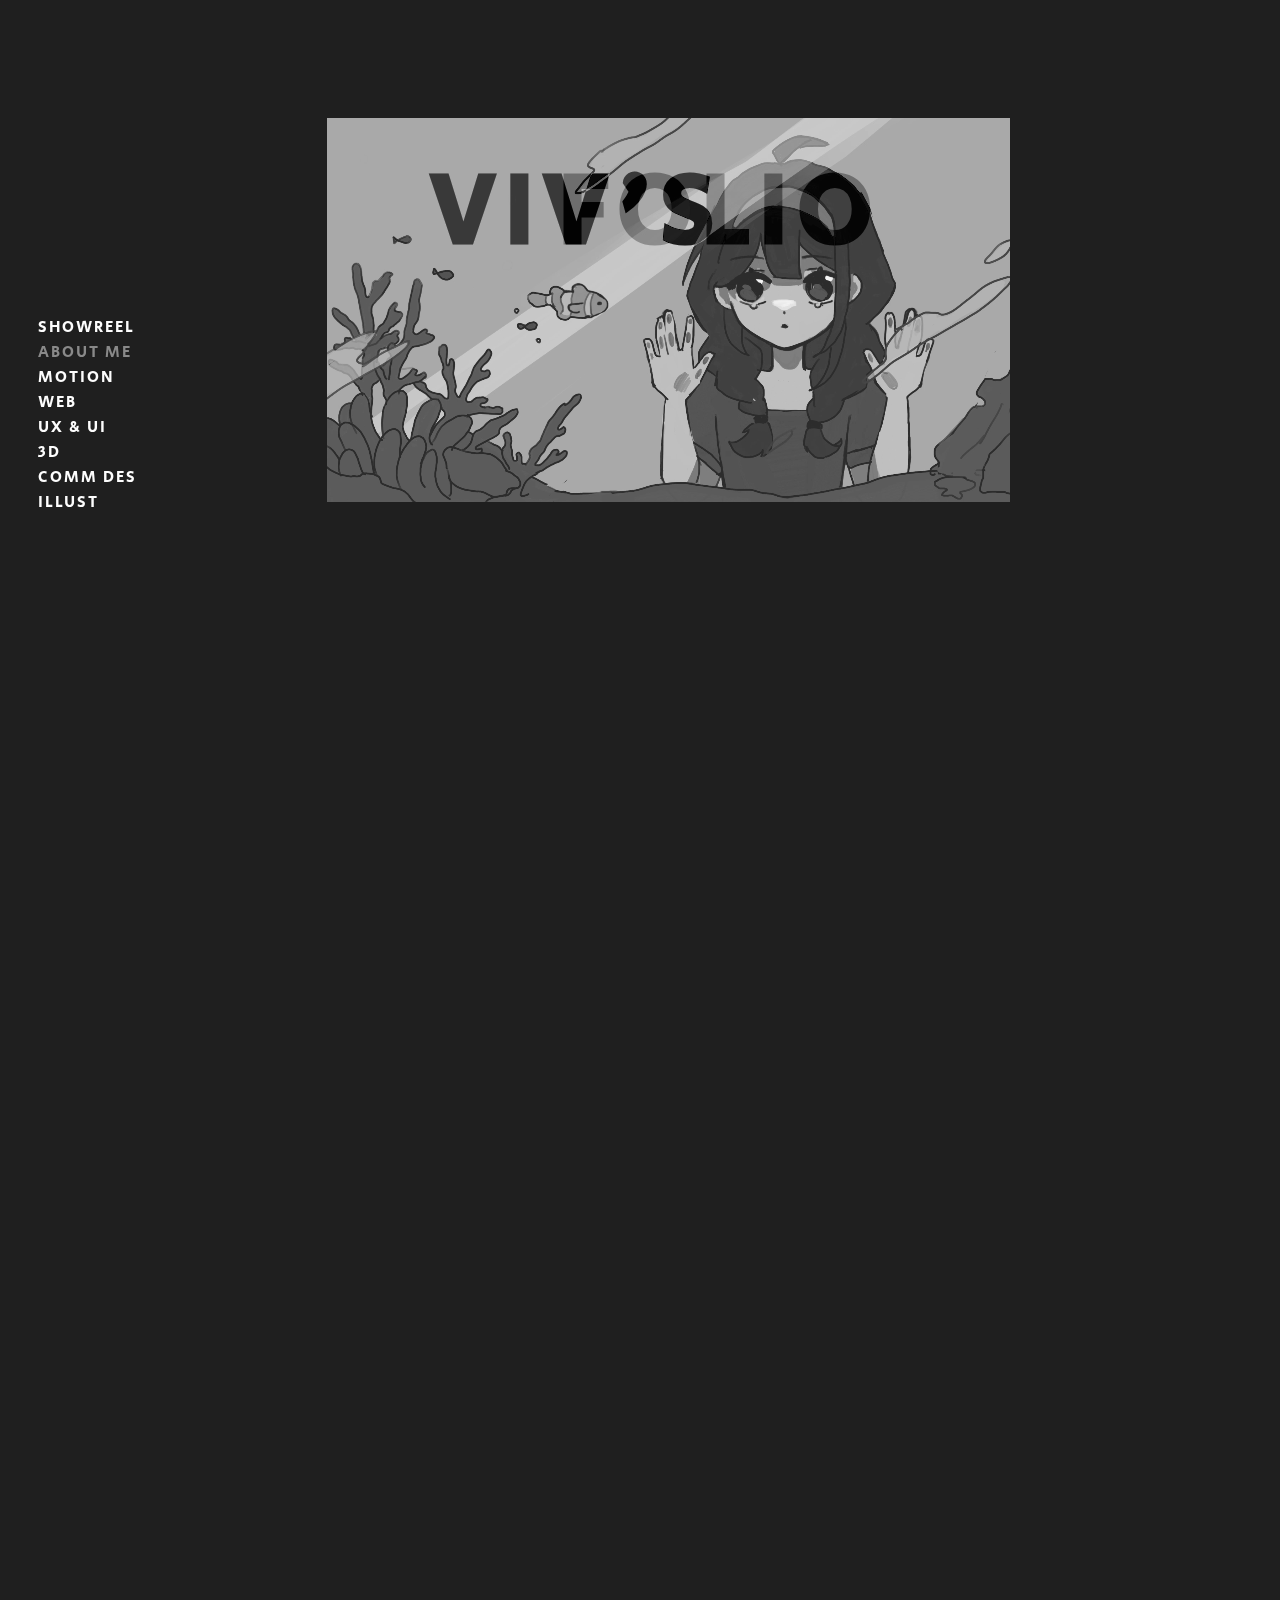
==== index.html @ 120a6c96 "reformatted site" ====
<!DOCTYPE html>
<html>
<head>
  <title>VL FOLIO</title>
  <link rel="stylesheet" href="css/style.css">
	<link rel="stylesheet" href="aos-master/dist/aos.css" />
	<script src="https://ajax.googleapis.com/ajax/libs/jquery/3.6.0/jquery.min.js"></script>

	<meta charset="utf-8">
    <link rel="stylesheet" href="https://fonts.googleapis.com/css?family=Secular+One|Source+Sans+Pro|Noto+Sans+Devanagari">
	<link href="https://fonts.googleapis.com/css2?family=Passion+One:wght@400;700;900&family=Reddit+Mono:wght@200..900&family=Roboto+Mono:ital,wght@0,100..700;1,100..700&display=swap" rel="stylesheet">
</head>

<body class = "preload">
	
	<!-- <div class = "loading">
			<video id="loadingwalk" autoplay loop muted>
			<source src="images/Comp%202.mp4" type="video/mp4">
			</video>
			<video id="loadingtxt" autoplay loop muted>
			<source src="images/loadingtxt.mp4" type="video/mp4">
			</video> 
	
	</div>  -->
	
	  <div id="intropage" class = "pagesection">
		<div id = "introheading">	
			<h1 id = "nametxt" class = "introheadingformat"> VIV'S </h1>
			<h1 id = "folio" class = "introheadingformat"> FOLIO </h1>
		</div>

			<div id = "introanimationcont"> 
				<video id="background-video" autoplay loop muted>
				<source src="images/Comp%201_1.mp4" type="video/mp4">
				</video>
			</div>
			
		

		  <div data-aos="fade-right" id= "nav" class="sidenav">
		   <a href="#showreel" id="showreeltxt"> SHOWREEL <br></a>
		   <a href="#about" id="abouttxt"> ABOUT ME <br></a>
		   <a href="#motion" id="workstxt"> MOTION<br></a>
		   <a href="#web" id="webdesworks"> WEB<br></a>
		   <a href="#uxui" id="uxuitxt"> UX &#38; UI <br></a>
		   <a href="#threed" id="threedtxt"> 3D <br></a>
		   <a href="#design" id="commdestxt"> COMM DES <br></a>
		   <a href="#illust" id="illusttxt"> ILLUST <br></a>
		  </div>
	</div>

	
	<div id="showreel" class = "pagesection" data-aos="fade-up">
	  	<div data-aos="flip-down"id = "showtxtcont"><h1 class = "showtxt"> SHOW </h1></div>
		<div data-aos="flip-up" id = "reeltxtcont"><h1 class = "reeltxt"> REEL </h1></div>
		<iframe id = "showreelvid" src="https://drive.google.com/file/d/1-Smgk7NpgVcXdDjb-xc_CdMrt-HKbxVU/preview" width="1080" height="520" allow="autoplay"></iframe>
	</div>
	
<<<<<<< Updated upstream
	  <div id="about" data-aos="fade-up" >
		  <h1 class= "abttitle"> ABOUT <br> ME </h1>
		   <p class= "aboutmedesc">  Hi! I'm Vivienne Lam. I've graduated in 2023 with a Bachelors of Design and IT, majoring in Interactive Media at Monash University.I value unique ideas and well thought out design. I believe my strength mainly lies within motion design but I have strong passion for web design where I enjoy implementing design in a way that allows it to be interactive. Below are some of the works that I have really enjoyed through my time in Uni 
			   and I hope that you can enjoy viewing them !   </p>
=======
	<div id="about" class = "pagesection" data-aos="fade-up" >
>>>>>>> Stashed changes

		<div id = "aboutmecont">
			<h1 id = "abttitle" class = "abouttxtformat"> ABOUT <br> ME </h1>
			<p id = "aboutmedesc" class = "abouttxtformat"> Hi! I'm Vivienne Lam and
			I've graduated with a Bachelors of Design & IT majoring in Interactive Media. I enjoy
			being pushed creatively where I have really enjoyed the range of communication design projects I have completed within my course where I am especially interested in web design as well as animation and motion.
			I am always be looking for ways to grow my skillset as well as learn new skills within the digital design field!  </p>
		</div>
        

		<div id = "socialcont"> 	
			<p id = "contactmetxt"> Contact me! </p>
			<div id= "socialicons">
	
				 <input type="text" value="vvivienne.lam@gmail.com" id="myEmail">
	
				 <svg  id= "emaillogo" class = "socialmediabuttons" onclick="copyEmail()" xmlns="http://www.w3.org/2000/svg" width="24" height="24" viewBox="0 0 24 24"><path fill="#e2e2e2" d="M12 .02c-6.627 0-12 5.373-12 12s5.373 12 12 12 12-5.373 12-12-5.373-12-12-12zm6.99 6.98l-6.99 5.666-6.991-5.666h13.981zm.01 10h-14v-8.505l7 5.673 7-5.672v8.504z"/></svg>
			
				<a class = "socialmediabuttons" href="https://www.linkedin.com/in/vivienne-lam-29b191238/" target=”_blank”>
					<svg id= "linkedInlogo" xmlns="http://www.w3.org/2000/svg" width="24" height="24" viewBox="0 0 24 24"><path fill="#e2e2e2" d="M19 0h-14c-2.761 0-5 2.239-5 5v14c0 2.761 2.239 5 5 5h14c2.762 0 5-2.239 5-5v-14c0-2.761-2.238-5-5-5zm-11 19h-3v-11h3v11zm-1.5-12.268c-.966 0-1.75-.79-1.75-1.764s.784-1.764 1.75-1.764 1.75.79 1.75 1.764-.783 1.764-1.75 1.764zm13.5 12.268h-3v-5.604c0-3.368-4-3.113-4 0v5.604h-3v-11h3v1.765c1.396-2.586 7-2.777 7 2.476v6.759z"/></svg>
				</a>   
			</div>
		</div>
	

	 </div>
	
	 <div id ="motion" class = "pagesection" data-aos="fade-up">
	  
		<h1 class= "myworkstitle"> ANIMATION. MOTION </h1>
		<p id = "animsubtext"> - Click on the videos you would like to watch in full!</p>

		<div class = "animprevcont"> 
			<a href= "https://www.instagram.com/reel/CuxEebPtbaS/?utm_source=ig_web_button_share_sheet&igsh=MzRlODBiNWFlZA==" target=”_blank”> 
				<img id = "anim1" class= "animshowcase" src = "images/shortanim.gif">
			</a>	
		</div>
		<div class = "animprevcont"> 
			<a href = "https://drive.google.com/file/d/1asabZe1sf5irEI3iyhf5Vau3fsMH3q2C/view?usp=sharing" target=”_blank”>
				<video id="anim2" class = "animshowcase" autoplay loop muted>
					<source src="images/Comp 1_1.mp4" type="video/mp4">
				</video> </div>
			</a>
		<div class = "animprevcont"> 
			<a href = "https://drive.google.com/file/d/1LmLwmJAf1azW0uPZGCT-aRWoLm_YYNzR/view?usp=sharing" target=”_blank”> 
				<video id="anim3" class = "animshowcase" autoplay loop muted>
					<source src="images/LFFanim_preview.mp4" type="video/mp4">
				</video>
			</a>
		
		</div>
		<div class = "animprevcont">
			<a href = "https://drive.google.com/file/d/1RLLqr9CCDJO0MU0btdol6ZSVkjV-cBKR/view?usp=sharing" target=”_blank”>
				<video id="anim4" class = "animshowcase" autoplay loop muted>
					<source src="images/communityfarmprev.mp4" type="video/mp4">
				</video>
			</a>
		</div>
		<div class = "animprevcont"> 
			<a href="https://drive.google.com/file/d/1UqerGKlLKPyslPUdDld04FfCH_t1Lp9O/view?usp=sharing" target=”_blank”>
				<video id="anim5" class = "animshowcase" autoplay loop muted>
					<source src="images/howtoprev.mp4" type="video/mp4">
				</video>
			</a>

		</div>


		<!-- <div id="animstoryboardsection">
			<div>
				<img class = "sbimage" src="images/Untitled_Artwork (45).png">
				<img class = "sbimage" src="images/Untitled_Artwork 1 (2).png">

			</div>

			<div>
				<img class = "sbimage" src="images/Storyboard_Template_2021.png">
			</div>
		</div> -->
	</div>
	
	
	<div data-aos="fade-up" id="web" class = "pagesection">
		 
		 <h1 class= "myworkstitle"> WEB. UI/UX </h1>
		 <h2 id = "websubheading"  class = "subheading">  UI/UX</h2>
		 <p id = "websubheading" > Works coming soon...</p>
		 <h2 id = "websubheading"  class = "subheading"> WEBSITES</h2>
		 <div id="weblinksection">

			<div id = "weblinkbuttons"> 
			  <button onclick="opensamplesite('samplesite1', 'pages/vivienne_assignment1/page.html')" href="pages/vivienne_assignment1/page.html" target=”_blank” id = "museumwebsbutton"> Online Museum </button> <a class = "websitelinksvg" href="pages/vivienne_assignment1/page.html"  target=”_blank”> <svg xmlns="http://www.w3.org/2000/svg" width="20" height="40" viewBox="0 0 24 24"><path fill="#e2e2e2" d="M21 13v10h-21v-19h12v2h-10v15h17v-8h2zm3-12h-10.988l4.035 4-6.977 7.07 2.828 2.828 6.977-7.07 4.125 4.172v-11z"/></svg> </a>
			  <p>  &#8594 HTML + CSS, JavaScript, JQuery <br/>  &#8594 Horizontal Scrolling Site  </p>
			  <button onclick="opensamplesite('samplesite2', 'pages/site/proto.html')" href="pages/site/proto.html" target=”_blank” id = "xmaswebbutton"> Holiday-Themed Web Game </button> <a class = "websitelinksvg" href="pages/site/proto.html" target=”_blank”> <svg xmlns="http://www.w3.org/2000/svg" width="20" height="40" viewBox="0 0 24 24"><path fill="#e2e2e2" d="M21 13v10h-21v-19h12v2h-10v15h17v-8h2zm3-12h-10.988l4.035 4-6.977 7.07 2.828 2.828 6.977-7.07 4.125 4.172v-11z"/></svg></a>
			  <p>  &#8594 HTML + CSS, JavaScript, JQuery <br/>  &#8594 3d Planes + Rotation </p>
			  <button> Art Portfolio (Coming Soon)</button> 
			  <p>  &#8594 React, TypeScript <br/>  &#8594 Responsive Design </p>
			</div>
			
			
			<div id = "samplesitecont">
			  <!--<iframe id = "samplesite1" class ="samplesite" frameBorder="0" src="pages/vivienne_assignment1/page.html"> </iframe>
			  <iframe id = "samplesite2" class ="samplesite" frameBorder="0" src="pages/site/proto.html"> </iframe> -->
			</div>
  
		  </div>
		 
	</div>
		 
	<div class = "pagesection" data-aos="fade-up" id ="threed">
			 
		<h1 class= "myworkstitle"> 3D </h1>
			 
		 <div class = "3denvs"> 
			<h2 class = "subheading"> ENVIRONMENTS + CHARACTER ANIMATION</h2>
				
				<video id="envvid" class ="prevvid3d" autoplay muted loop>
					<source src="images/3d/3denvisland_1.mp4" type="video/mp4">
				</video>

				<video id="envvid2" class ="prevvid3d" autoplay muted loop>
					<source src="images/3d/3denv1_1.mp4" type="video/mp4">
				</video> 

				<video id="charanim" class ="prevvid3d" autoplay muted loop>
					<source src="images/3d/char.mp4" type="video/mp4">
				</video>		 
			 
		</div>		
	</div>
		 	
		
	<div  data-aos="fade-up" id ="design" class = "pagesection"> 
		
		
		<h1 class= "myworkstitle"> COMM DES </h1>
		
		<div id ="albumdescont">
			<audio id="audio" src="REMEMBERING%20YESTERDAYS.mp3"></audio>
			<image src="images/commdes/1-Sounding-Type-Template-Sleeve.png" id="disc" onclick = "playdisc()"></image>

			<image src="images/commdes/maybealbum.png" id="albumcover" class = "albumfit"></image>
			<image src="images/commdes/backofcover3.png" id="albumback" class = "albumfit"></image>
		</div>
		
		
		<p id="albumdesc1" class="albumdesc">  - An album design based around the instrumental track 'Remembering Yesterdays' by Mocky.</p>
		<p id="albumdesc2" class="albumdesc">  - Click the disc to play the track! </p>
		
		<div> 
			<image src="images/commdes/tripp.jpg" id="tripytch" class ="visualidentity" ></image>
			<image src="images/commdes/heLP.jpg" id="shoeposter" class ="visualidentity"></image>
			<p id="albumdesc1" class="albumdesc"> - People + Climate Design Project focusing on developing a wearable with a focus on a chosen social issue.</p>
		</div>

		
	
	</div>
	

		 
	<div data-aos="fade-up" id ="illustsection" class = "pagesection"> 
			
		<h1 class= "myworkstitle"> ILLUSTRATIONS </h1>
		<p id= "illustdesc"> I've always enjoyed drawing as a hobby and have been branching out slowly to draw digitally for all sorts of projects!</p>
			
		<div class = "drawingsection">
			<a href="https://www.yumpu.com/en/document/view/65536654/lots-wife-edition-2-2021" target=”_blank” > 
				<div class ="zinecont"> 
					<img src="images/illust/viviennelam.pixelart.anime.2.png" id = "lotswifecover" class="illust"> 
				</div>
			</a>
			<a href = "https://drive.google.com/drive/u/3/folders/13IxkqHqr2XqkUUAH7fJuivTV7MjHlETJ" target=”_blank”>
				<div class ="zinecont"> 
					<img src="images/illust/image.png" class="illust">
				</div>
			</a>
			<a href = "https://oursummersongzine.carrd.co/" target=”_blank”>
				<div class ="zinecont"> 
					<img src="images/illust/summerzine.jpg" class="illust">
				</div>
			</a>
				
		</div>
		<p id="albumdesc1" class = "illustcaption"> - Magazine and Fanart Zine work. </p>
		<p id="albumdesc2" class = "illustcaption"> - Click on images to open Magazine/Zine! </p>

		<div class = "cont2"> 
			<img src="images/illust/illustrationsample.png" class="illustchar">
			<img src="images/illust/Untitled_Artwork 1 (1) (1).png" class="illustchar">
>
		</div>

		<p class = "illustcaption"> - Original character design.</p>
		

		<h2 id= "otherillust" class = "subheading"> Other works.</h2>
		<div class= "illustsection3">
			<img src="images/illust/chapend.png" class="illustsmall" >
			<img src="images/illust/fish.png" class="illustsmall" >	
			<image src="images/illust/kayaya.png" class="illustsmall"></image>
			<image src="images/illust/meri1.png" id= "melissaart" class="illustsmall" ></image>
			<image src="images/illust/ai.png"  id = "oshinoko" class="illustsmall" ></image>
		</div>


	</div>


	
	
	

 	<div id = "footer" class = "pagesection">
		<div id= "footercontactcont"> 
			<h2 id = "footerheading"> CONTACT </h2>
			<a href="https://www.linkedin.com/in/vivienne-lam-29b191238/" target=”_blank” class="footerlinks">Linked In</a> 
			<a class="footerlinks" href = "mailto:vvivienne.lam@gmail.com">Email</a>
		</div>

		<a id = "backtotopbutton" class="footerlinks" href="#intropage"> Back to the top ^ </a>

	</div> 
	
				
	
	<script src="java.js"></script>	
	<script src="aos-master/dist/aos.js"></script>
	 <script>
    AOS.init();
  	</script>
</body>
</html>
---- css/style.css ----
* {
	margin: 0;
    padding: 0;
    box-sizing: border-box;
}

body {
	background: #1f1f1f;
	transition: all 1s ease;
	margin: 10px 20px 10px;
    height: auto;
}

.preload{
	overflow: hidden;
}

iframe {
 border:none;
}

section {
  overflow:hidden;
  height: 720px;
  transition: 0.5s;
}

h1{	
	font-size: 8vw;
	color: #e2e2e2;
	font-family: 'Secular One';
	letter-spacing: 8px;
	margin-top: 10%;
	cursor:default;

}

h2{	
	font-size: 40px;
	color: #e2e2e2;
	font-family: 'Noto Sans Devanagari';
}

h3 {
	font-family: 'Noto Sans Devanagari';
	font-size: 15px;
	color: #e2e2e2;
}

p{
	font-family:"Reddit Mono", monospace;
    font-weight: 100;
	color: #e2e2e2;
	font-size: 13px;
}

button {
	background-color: #e2e2e2;
    text-align: center;
    text-decoration: none;
    display: inline-block;
    margin: 4px 2px;
    border-radius: 16px;
	border: none;
	padding: 8px;
	cursor: pointer;
    font-family: "Roboto Mono", monospace;
    font-weight: 500;
    font-size: 13px;
    z-index: 5;
}

.pagesection {
	position: relative;
    display: block;
    align-items: center; 
	justify-content: center;
    width: fit-content;
    min-height: 100vh;
}
/*loading page*/

.loading {
	position: fixed;
	z-index: 10;
	background-color: #d8d8d8;
	width:100%;
	height:100%;
	top: 0;
	left:0;
	display: flex;
	justify-content: center;
	align-items: center;
}

#loadingwalk,#loadingtxt{
	position:relative;
}

#loadingwalk{
	width: 35%;
   left: 14%;
    height: 50%;
}

#loadingtxt{
	width: 28%;
    left: -17%;
    top: 30%;
}

/*frontpage*/

#introanimationcont {
	position: relative;
	top: 12vh;
    left: 45%;
}


#intropage video {
    height: 30vw;
	position: relative;
}

#introheading {
	position: relative;
    width: fit-content;
    left: 60%;
}

.introheadingformat {
	position: absolute;
	cursor: default;
	top: 10vw;
    z-index: 10;
	transition: all 1.5s ease;
	mix-blend-mode: difference;
}

#folio{
	color: #3b3b3b;
	margin-left: 10vw;
}

#folio:hover{
	transition: all 1.5s ease-in-out;
	top: 16vw;
}

#nametxt:hover~#folio{
	 transition: all 1.5s ease-in-out;
	 top: 16vw;
}

.nametxtwave{
	position: absolute;
	visibility: hidden;
	color: #efefef;
}

.introdesc, .introdescsocials {
	font-family: 'Cormorant Infant';
	font-weight: 300; }

.introdesc{
	visibility: hidden;
	position: relative;
    top: -24%;
    margin: 0px;
	font-size: 17px;
}


/*nav*/
.sidenav{
	grid-column: 1;
	position: fixed;
	text-align: left;
	line-height:25px;
	font-family: 'Secular One';
	left: 3%;
	top: 35%;
	letter-spacing: 2px;

}

.sidenav, a:link, a:visited {
    text-decoration: none;
	color: #fdfdfd
}

#hidnavtxt1, #hidnavtxt2, #hidnavtxt3{
	opacity: 0%;
	visibility: hidden;
}

#nav{
	z-index: 1;
}

#showreeltxt:hover, #abouttxt:hover, #workstxt:hover, #webdesworks:hover, #threedtxt:hover, #commdestxt:hover, #illusttxt:hover, #uxuitxt:hover {
	opacity: 50%;
}


/*SR*/

#showreelvid {
	position: relative;
    width: 100vw;
    height: 100vh;
    -webkit-transform: scale(0.5);
    -moz-transform: scale(0.5vw);
    -o-transform: scale(0.5vw);
    transform: scale(0.65);
    border: none;
    margin-top: -30vh;
}

.reeltitle{
	font-weight: 700;
	font-size: 100px;
}

.showtxt{ 
	margin: 0;
	color: #e2e2e2;
    text-align: left;
    position: relative;
	width:fit-content;
}

#showtxtcont {
	width:fit-content;
}

#showreel {
	overflow: hidden;
	width: 96vw;
}

.reeltxt{ 
	margin: 0;
	color: #e2e2e2;
    text-align: end;
	width:fit-content;
}

#reeltxtcont{
	position: absolute;
    right: 0%;
    top: 70%;
	width:fit-content;
}


/*abtme*/

#about {
	min-height: fit-content;
	width: 96vw;
}

.socialmediabuttons {
	display: inline-block;
	width: 45px;
	position: relative;
}

#emaillogo:hover, #instalogo:hover, #linkedInlogo:hover {
	cursor:pointer;
	transform: scale(1.1);
	transition: all 0.5s ease;
}

#myEmail{
	visibility: hidden;
	position: absolute;
}

#socialcont {
	width: fit-content;
    position: relative;
    margin-top: 5%;
    left: 50%;
    transform: translate(-50%, 0%);
}

#socialicons {
	width: fit-content;
    position: relative;
	left: 15px;
}

#contactmetxt{
	height: 60px;
    width: fit-content;
    font-family: 'Secular One';
    font-size: 16px;
    position: relative;
	left: 16px;
    top: 28px;
	animation: 1.5s infinite alternate bounce;
	
}


@keyframes bounce {
  0% {
    transform: translateY(0px);
  }

   50%{ 
	transform: translateY(4.5px)
	
   }
  
	100% {
    transform: translateY(0px);
  }
}

#abouttxt{
	color: #898989;
}


#abttitle {
	font-size: 40px;
    position: relative;
    width: fit-content;
    margin: 0;
    text-align: end;
    letter-spacing: 0px;
}

#aboutmedesc{
    position: absolute;
    text-align: left;
<<<<<<< Updated upstream
	left: 40%;
    top: -116%;
	
=======
    left: 112%;
	top: 38%;
	width: 350px;
>>>>>>> Stashed changes
}

#aboutmecont {
	padding-top: 8vh;
	position:relative;
	width: fit-content;
	left: 50%;
    transform: translate(-200%, 0%);
}



/*works*/

.animprevcont {
	background-color: #898989;
    display: inline-block;
    position: relative;
    height: 70vh;
	width: 18.5vw;
	object-fit: cover;
	overflow: hidden;
	align-items: center;
	cursor: pointer;
}
#animsubtext{
	position: relative;
	left: 1vw;
	padding-top: 1vh;
	padding-bottom: 2vh;
}

#anim1{
	left: -235px;
}
#anim2, #anim3{
	left: -475px
}
#anim4, #anim5{
	left: -320px;
}

.animshowcase{
	position: relative;
	height: 100%;
}

.sbimage{
	width:25vw;
	position: relative;
	display: inline-block;
}

#motiondesc1{
	width: 50%;
    margin-left: 27%;
    font-size: 14px;
}

.myworkstitle{
	font-size: 60px;
	letter-spacing: 5px;
}

.myworkstitle:hover{
	animation: 1s alternate glitch;
}

.motiontxt, .3Dtxt, .webtxt, .commdestxt, .illusttxt {
	color: #ffffff;
}

@keyframes glitch{
 0% { transform: skewX(-15deg); }
 5% { transform: skewX(15deg); }
 10% { transform: skewX(-15deg); }
 15% { transform: skewX(15deg); }
 20% { transform: skewX(0deg); }
 100% { transform: skewX(0deg); }
}

#instagramlinktxt{
 text-decoration: none;
}

#instagramlinktxt:hover{
	text-shadow:
    -0.2px -0.2px 0 #ffffff,
    0.2px -0.2px 0 #ffffff,
    -0.2px 0.2px 0 #ffffff,
    0.2px 0.2px 0 #ffffff;
    -webkit-transition: all .5s;
    -moz-transition: all .5s;
    -o-transition: all .5s;
    transition: all .5s;
}

#weblinksection {
    position: relative;
    width: 95vw;
    height: 60vh;
}

#weblinkbuttons {
    position: relative;
    display: block;
    width: max-content;
    margin-left: 9vw;
    padding-top: 8vh;
}

.samplesite{
    position: absolute;
    right: 8vw;
	width: 100vw;
    height: 100vh;
    -webkit-transform: scale(0.5);
    -moz-transform: scale(0.5vw);
    -o-transform: scale(0.5vw);
    transform: scale(0.45);
    top: -27vh;
    left: 9vw;
    border: none;
}

.subheading{
	font-family: 'Reddit Mono';
    font-size: 20px;
    font-weight: 200;
    padding-bottom: 1vw;
    padding-top: 2vw;
}

#websubheading {
	padding-left: 9vw;
}

.prevvid3d {
	width: 31vw;
	display: inline-block;
}

#audio {
	position: absolute;
}

#albumdescont{
	width: fit-content;
}

.albumfit{
	left: 10%;
	width: 25%;
	position: relative;
}

#disc{
	left: 10vw;
	width: 40vw;
    position: relative;
	width: 34vw;
    margin: -2vw;
    margin-bottom: -5vw;
	cursor: pointer;
}

.disc{}


#disc:hover{
	cursor: pointer;
}

.discanim{
	animation: 3s infinite linear rotate;
}

@keyframes rotate {
	0% {
		transform:  rotate(0deg);
	}
	
	100% {
		transform:  rotate(360deg);
	}
}

.albumdesc{
	position: relative;
    padding-left: 14vw;
}

#albumdesc1{
	padding-top: 2vw;
}

#albumdesc2{
	padding-bottom: 2vw;
}

.visualidentity {
	display: inline-block;
    width: 40vw;
    left: 20%;
    position: relative;
}

#shoeposter{
	width: 20vw;
}

#illustsection {
	overflow: hidden;
	width: 95vw;
	padding-bottom: 20vh;
}

.illust{
	width: 20vw;
    position: relative;
	display: inline-block;
	left: 20vw;
}

#lotswifecover{
	width: 21vw;
    margin-bottom: 4vh;
    padding-right: 1vw;
}

.zinecont {
	position: relative;
	display: inline-block;
}

#illustdesc{
	position: relative;
	padding-bottom: 3vh;
}

.illustcaption {
	position: relative;
	left: 20vw;
}
.illustsmall {
	width: 13vw;
	left:4vw;
    position: relative;
	display: inline-block;
}

#otherillust {
	position: relative;
	left:4vw;
}

.illustchar{
	width: 35vw;
    left: 15vw;
    position: relative;
	display: inline-block;
}

#oshinoko{
	width: 27.6vw;
}

#melissaart{
	width: 20.2vw;
}

#magazinelink{
	font-family: 'Secular One';
    font-size: 13px;
    position: relative;
    text-align: center;
    animation: 1.5s infinite alternate bounce;
	left: 84%;
    margin-top: -16%;
    width: 11%;
}

/* footer */

#footer{
    background-color: #e2e2e2;
    min-height: fit-content;
	width: 100%;
    position: absolute;
    left: 0; 
    z-index: 10;
	padding-top: 6vh;
	padding-bottom: 6vh;
	overflow: hidden;
}

#footercontactcont {
	position: relative;
	left: 4vw;
}

.footerlinks {
	display: block;
	font-family:"Reddit Mono", monospace;
    font-weight: 300;
	font-size: 13px;
	color:  #3a3a3a;
	width: fit-content;
}

#footerheading {
	font-family: 'Secular One';
	color: #3a3a3a;
	font-size: 15px;
	font-weight: 700;
}

.footerlinks:link, .footerlinks:visited{
  	color:  #3a3a3a;
}

.footerlinks:hover{
	opacity: 50%;
    transition: 0.3s ease;
}

#backtotopbutton {
	position: absolute;
	right: 2vw;
}
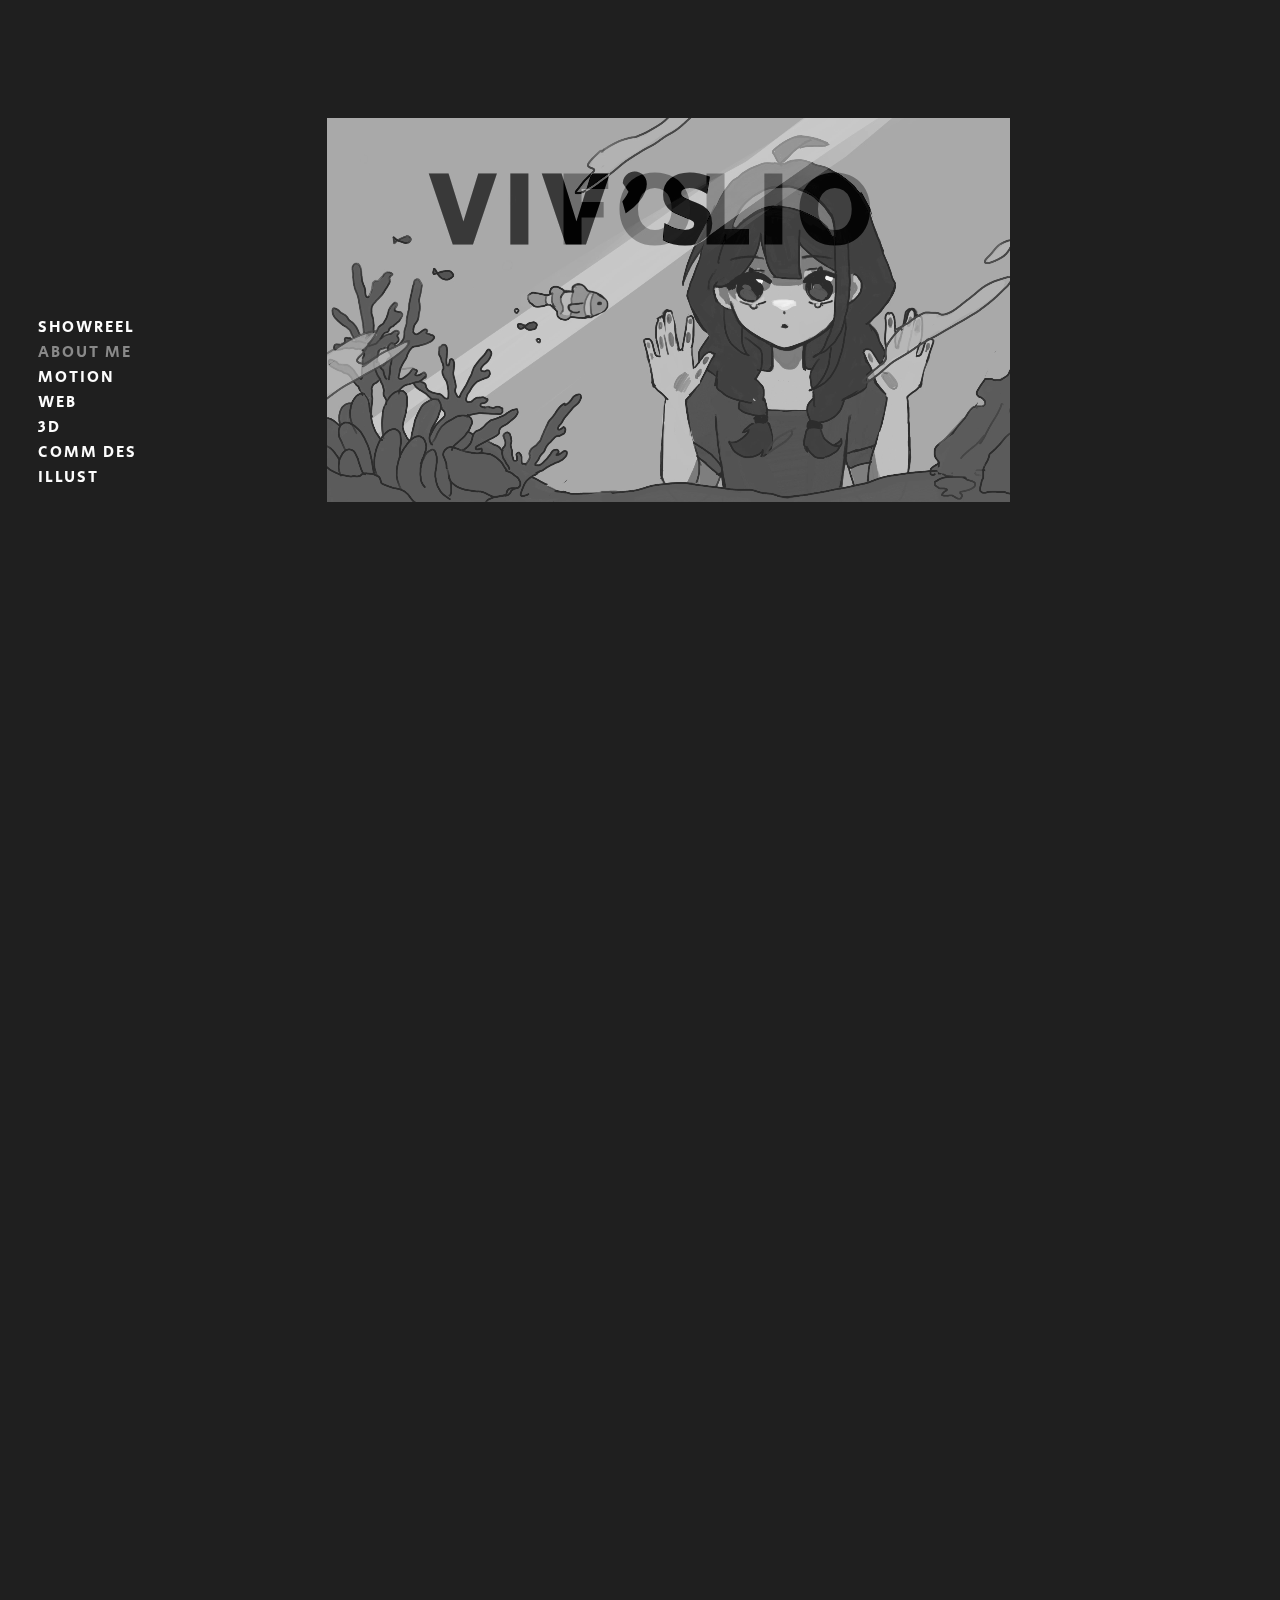
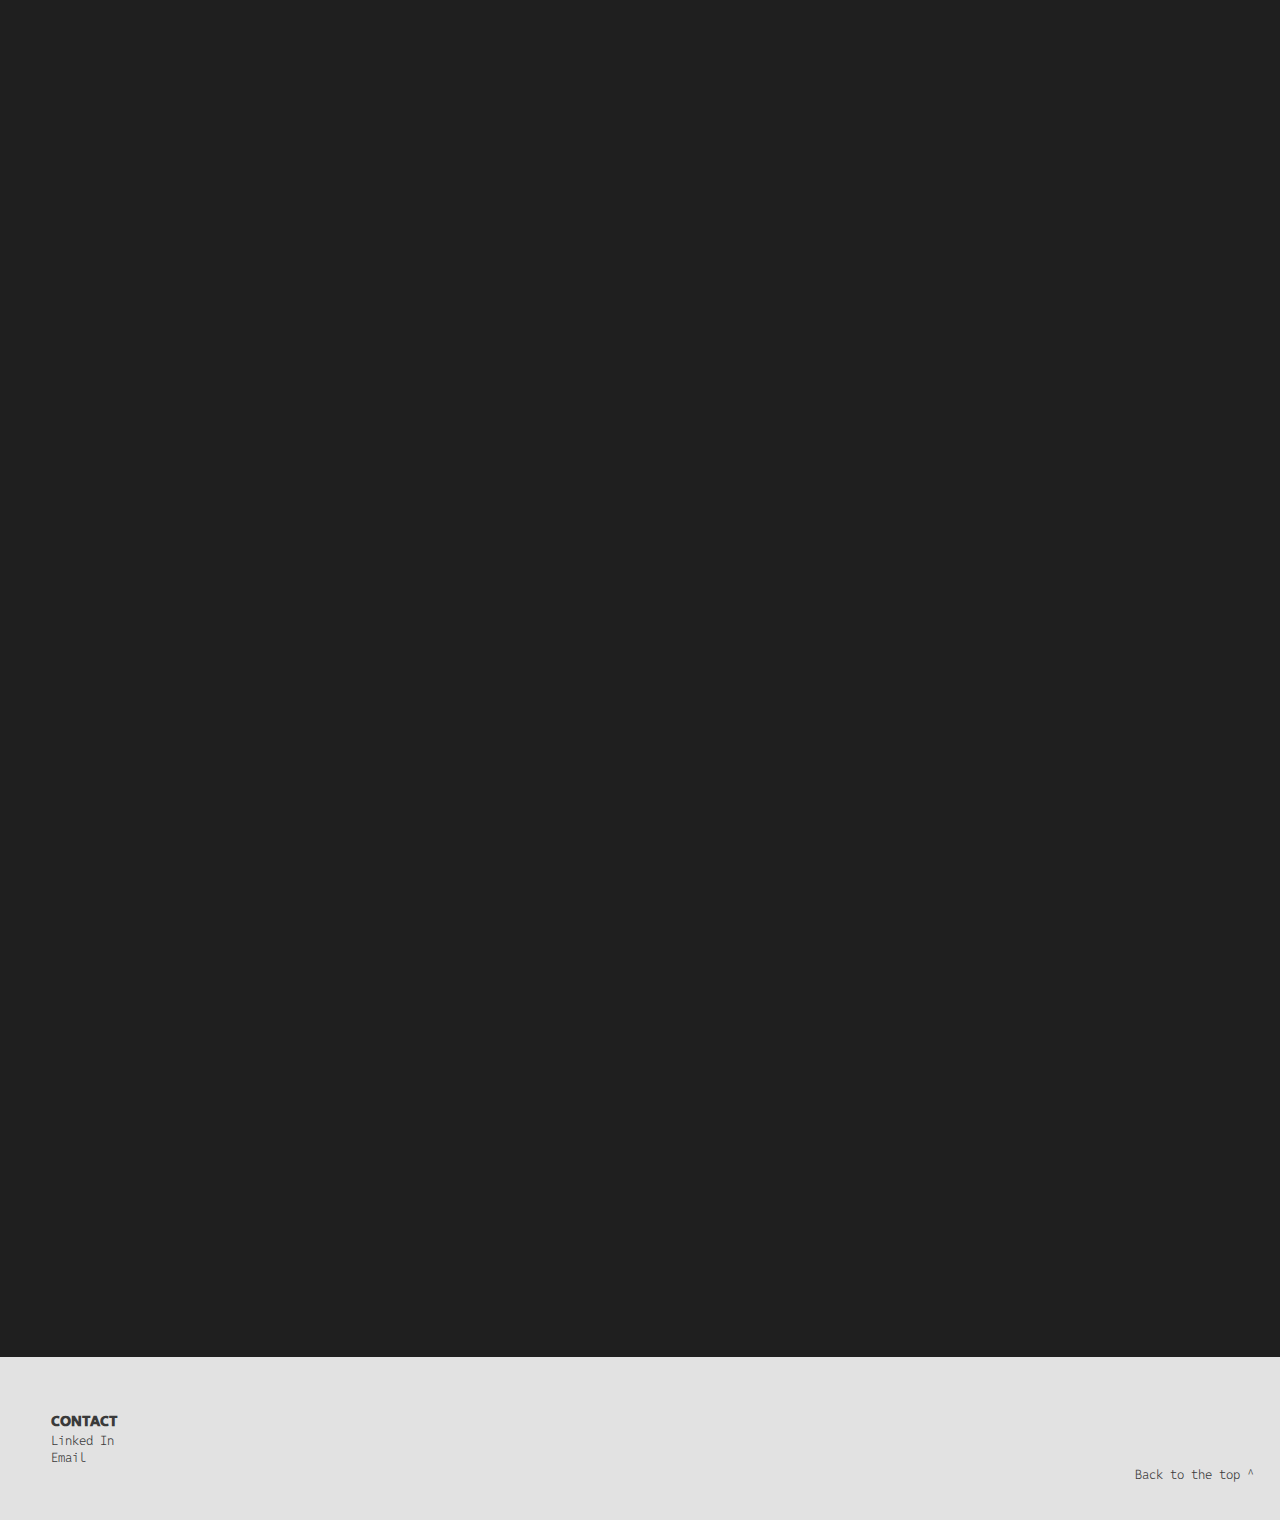
==== commit 72e18e3c: "fixed abtme section + removed UIUX from menu" ====
--- a/index.html
+++ b/index.html
@@ -42,7 +42,6 @@
 		   <a href="#about" id="abouttxt"> ABOUT ME <br></a>
 		   <a href="#motion" id="workstxt"> MOTION<br></a>
 		   <a href="#web" id="webdesworks"> WEB<br></a>
-		   <a href="#uxui" id="uxuitxt"> UX &#38; UI <br></a>
 		   <a href="#threed" id="threedtxt"> 3D <br></a>
 		   <a href="#design" id="commdestxt"> COMM DES <br></a>
 		   <a href="#illust" id="illusttxt"> ILLUST <br></a>
@@ -56,14 +55,7 @@
 		<iframe id = "showreelvid" src="https://drive.google.com/file/d/1-Smgk7NpgVcXdDjb-xc_CdMrt-HKbxVU/preview" width="1080" height="520" allow="autoplay"></iframe>
 	</div>
 	
-<<<<<<< Updated upstream
-	  <div id="about" data-aos="fade-up" >
-		  <h1 class= "abttitle"> ABOUT <br> ME </h1>
-		   <p class= "aboutmedesc">  Hi! I'm Vivienne Lam. I've graduated in 2023 with a Bachelors of Design and IT, majoring in Interactive Media at Monash University.I value unique ideas and well thought out design. I believe my strength mainly lies within motion design but I have strong passion for web design where I enjoy implementing design in a way that allows it to be interactive. Below are some of the works that I have really enjoyed through my time in Uni 
-			   and I hope that you can enjoy viewing them !   </p>
-=======
 	<div id="about" class = "pagesection" data-aos="fade-up" >
->>>>>>> Stashed changes
 
 		<div id = "aboutmecont">
 			<h1 id = "abttitle" class = "abouttxtformat"> ABOUT <br> ME </h1>
--- a/css/style.css
+++ b/css/style.css
@@ -338,16 +338,11 @@
 #aboutmedesc{
     position: absolute;
     text-align: left;
-<<<<<<< Updated upstream
-	left: 40%;
-    top: -116%;
-	
-=======
-    left: 112%;
+	left: 112%;
 	top: 38%;
 	width: 350px;
->>>>>>> Stashed changes
-}
+}
+
 
 #aboutmecont {
 	padding-top: 8vh;
@@ -415,7 +410,7 @@
 	animation: 1s alternate glitch;
 }
 
-.motiontxt, .3Dtxt, .webtxt, .commdestxt, .illusttxt {
+.motiontxt, .webtxt, .commdestxt, .illusttxt {
 	color: #ffffff;
 }
 
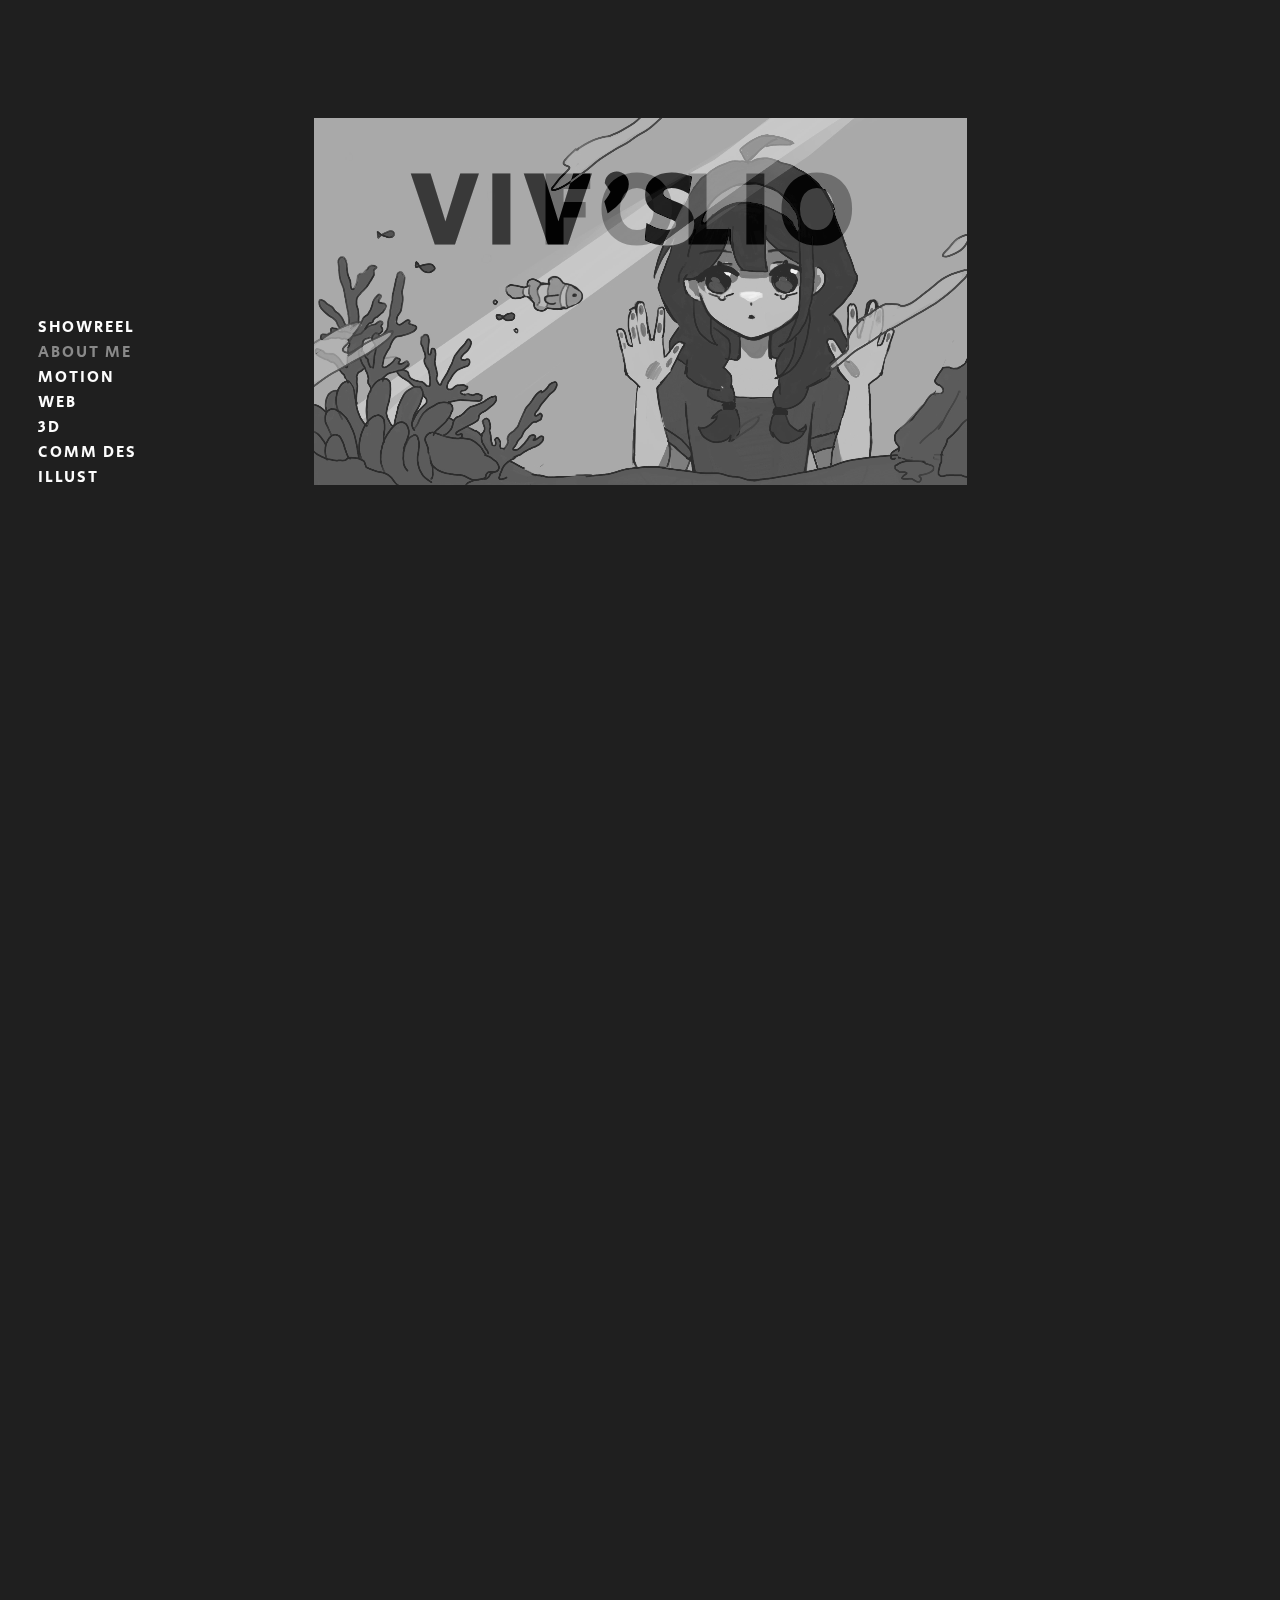
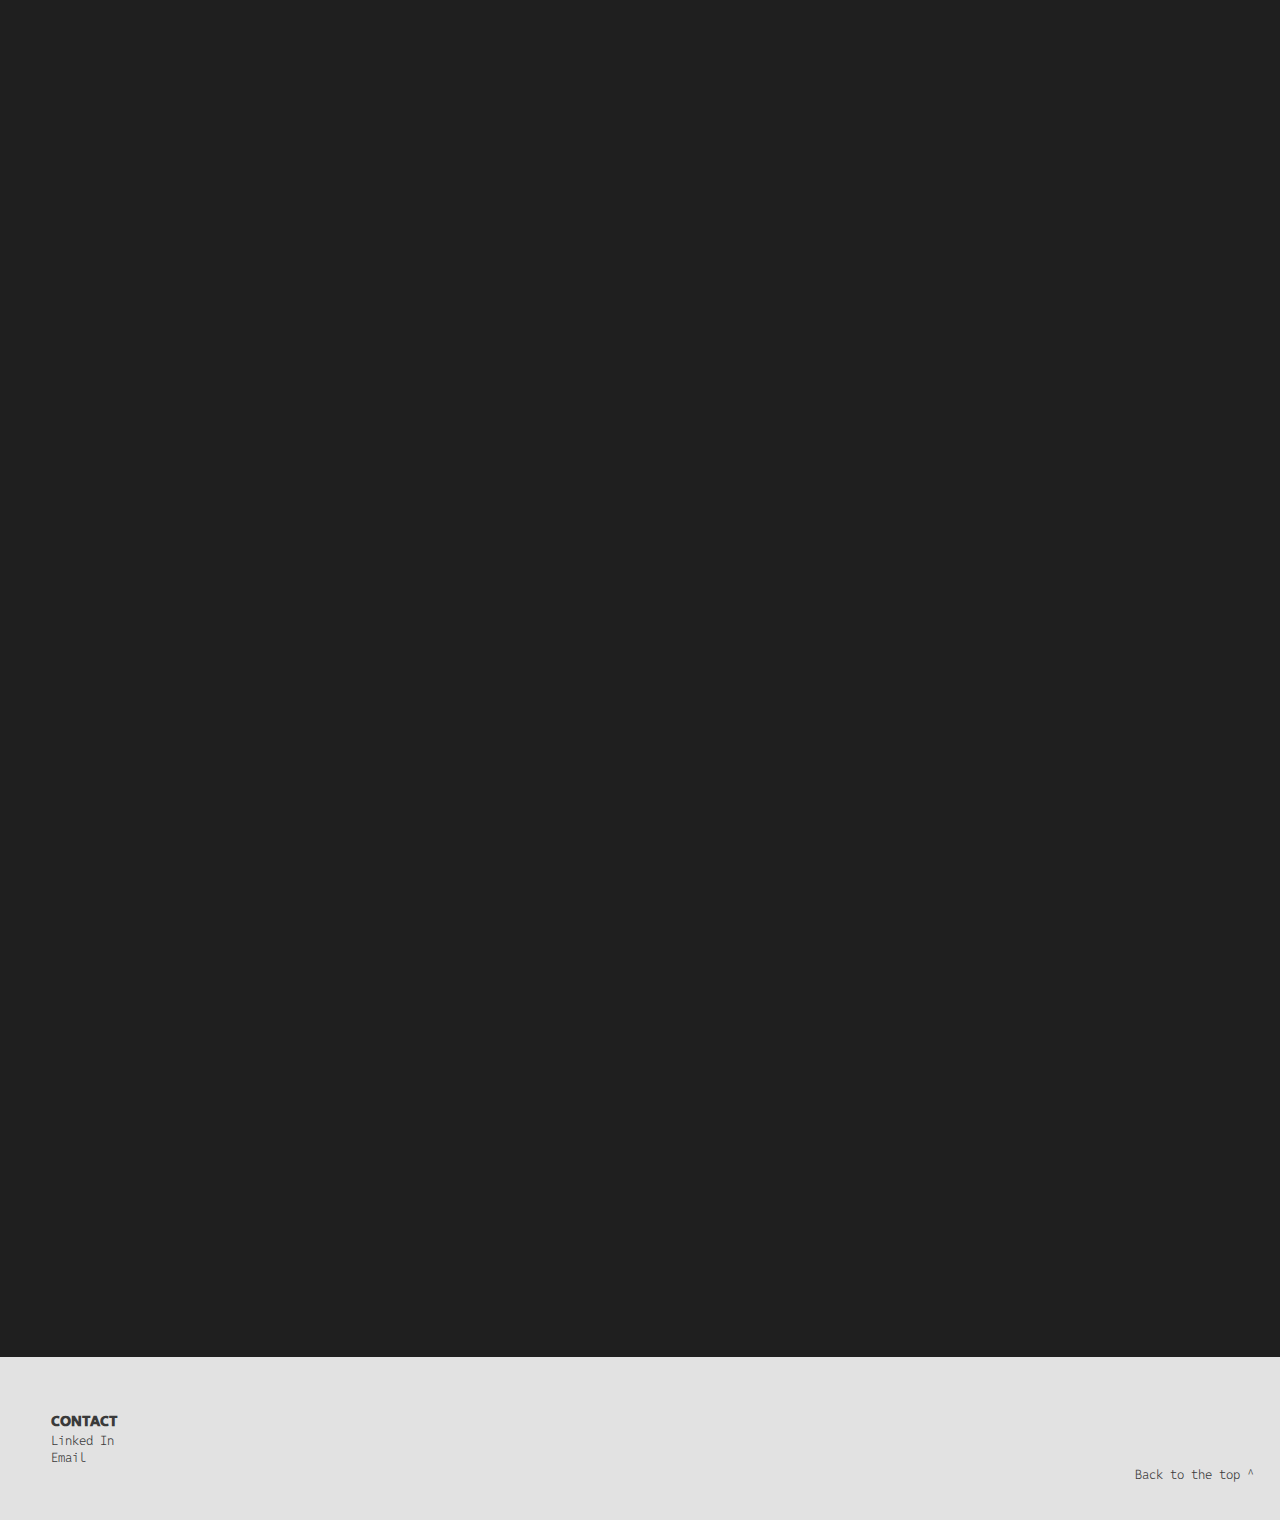
==== commit ca309063: "added responsive des" ====
--- a/index.html
+++ b/index.html
@@ -50,9 +50,9 @@
 
 	
 	<div id="showreel" class = "pagesection" data-aos="fade-up">
-	  	<div data-aos="flip-down"id = "showtxtcont"><h1 class = "showtxt"> SHOW </h1></div>
-		<div data-aos="flip-up" id = "reeltxtcont"><h1 class = "reeltxt"> REEL </h1></div>
-		<iframe id = "showreelvid" src="https://drive.google.com/file/d/1-Smgk7NpgVcXdDjb-xc_CdMrt-HKbxVU/preview" width="1080" height="520" allow="autoplay"></iframe>
+	  	<div data-aos="flip-down"id = "showtxtcont" class="srtitle"><h1 class = "showtxt"> SHOW </h1></div>
+		<div data-aos="flip-up" id = "reeltxtcont" class="srtitle"><h1 class = "reeltxt"> REEL </h1></div>
+		<iframe id = "showreelvid" src="https://drive.google.com/file/d/1agS4_h0a1CqsWajdd9Yp7eTPoHaSAf7b/preview" width="1080" height="520" allow="autoplay"></iframe>
 	</div>
 	
 	<div id="about" class = "pagesection" data-aos="fade-up" >
@@ -208,7 +208,7 @@
 		<div> 
 			<image src="images/commdes/tripp.jpg" id="tripytch" class ="visualidentity" ></image>
 			<image src="images/commdes/heLP.jpg" id="shoeposter" class ="visualidentity"></image>
-			<p id="albumdesc1" class="albumdesc"> - People + Climate Design Project focusing on developing a wearable with a focus on a chosen social issue.</p>
+			<p id="pncdesc"> - People + Climate Design Project focusing on developing a wearable with a focus on a chosen social issue.</p>
 		</div>
 
 		
@@ -240,8 +240,8 @@
 			</a>
 				
 		</div>
-		<p id="albumdesc1" class = "illustcaption"> - Magazine and Fanart Zine work. </p>
-		<p id="albumdesc2" class = "illustcaption"> - Click on images to open Magazine/Zine! </p>
+		<p id="zinedesc1" class = "illustcaption"> - Magazine and Fanart Zine work. </p>
+		<p id="zinedesc2" class = "illustcaption"> - Click on images to open Magazine/Zine! </p>
 
 		<div class = "cont2"> 
 			<img src="images/illust/illustrationsample.png" class="illustchar">
@@ -249,7 +249,7 @@
 >
 		</div>
 
-		<p class = "illustcaption"> - Original character design.</p>
+		<p id = "ogillustdesc" class = "illustcaption"> - Original character design.</p>
 		
 
 		<h2 id= "otherillust" class = "subheading"> Other works.</h2>
--- a/css/style.css
+++ b/css/style.css
@@ -119,7 +119,7 @@
 
 
 #intropage video {
-    height: 30vw;
+    width: 51vw;
 	position: relative;
 }
 
@@ -529,16 +529,18 @@
 	}
 }
 
-.albumdesc{
+.albumdesc, #pncdesc {
 	position: relative;
     padding-left: 14vw;
 }
 
-#albumdesc1{
+#albumdesc1, #pncdesc, #zinedesc1{
 	padding-top: 2vw;
 }
 
-#albumdesc2{
+
+
+#albumdesc2, #zinedesc2{
 	padding-bottom: 2vw;
 }
 
@@ -564,6 +566,7 @@
     position: relative;
 	display: inline-block;
 	left: 20vw;
+	cursor: pointer;
 }
 
 #lotswifecover{
@@ -673,3 +676,176 @@
 	right: 2vw;
 }
 
+@media (max-width: 680px) {
+	body {
+		margin: 0;
+		width: 100%;
+	}
+
+	p {
+		font-size: 12px;
+	}
+
+
+	#introheading{
+		visibility: hidden;
+	}
+
+	.pagesection {
+		position: relative;
+		display: block;
+		align-items: center; 
+		justify-content: center;
+		width: fit-content;
+		max-height: fit-content;
+		min-height: fit-content;
+		width: 96.6vw;
+        overflow: hidden;
+	}
+
+	#introanimationcont{
+		position: relative;
+        top: 0;
+        left: 0;
+        object-fit: contain;
+        overflow: hidden;
+        width: 98vw;
+	}
+
+	#intropage video {
+		position: relative;
+        top: 0;
+        bottom: 0;
+        width: auto;
+		height: 138vw;
+		right: 91vw;
+
+	}
+
+	.srtitle{
+		visibility: hidden;
+		position: absolute;
+	}
+
+	#showreelvid {
+		position: relative;
+		left: -26vw;
+		width: 150vw;
+		height: 100vh;
+		margin-top: -25vw;
+	}
+
+	#abttitle {
+		font-size: 30px;
+	}
+
+	#aboutmedesc{
+		width: 285px;
+	}
+
+	#aboutmecont {
+		padding-top: 6vh;
+	}
+
+	#socialcont{
+		margin-top: 24%;
+		padding-bottom: 10vw;
+	}
+
+	.prevvid3d {
+		width: 100%;
+		display:block;
+	}
+
+	.animprevcont {
+		display:block;
+		height: 40vh;
+		width: 98vw;
+		background-color: #ffffff00;
+	}
+
+	#anim1{
+		left: 0px;
+		width: 100%;
+        height: auto;
+	}
+
+	#anim2, #anim3{
+		left: 0px
+	}
+	#anim4, #anim5{
+		left: 0px;
+	}
+
+	.myworkstitle {
+		font-size: 38px;
+		padding-left: 1.5vw;
+	}
+
+	#animsubtext {
+		padding-left: 1.5vw;
+	}
+
+	#disc {
+		width: 48vw;
+		left: 6vw;
+		margin: -3vw;
+	}
+	
+	.albumfit{
+		display: block;
+   		 width: 39%;
+	}
+
+	.albumdesc {
+		position: absolute;
+		padding-left: 14vw;
+		right: 0;
+		top: 0;
+		width: 290px; 
+	}
+
+	#albumdesc1{
+		top: 94vw;
+	}
+
+	#albumdesc2{
+		top: 39vw;
+	}
+
+	.visualidentity {
+		width: 63vw;
+		padding-top: 8vw;
+		left:0;
+	}
+
+	#shoeposter {
+		width: 31.5vw;
+	}
+
+	#pncdesc{
+		padding-left: 5vw;
+		width: 405px;
+	}
+
+	.illust{
+		width: 44vw;
+        left: 3vw;s
+	}
+
+	#lotswifecover{
+		width: 52vw;
+        margin-bottom: 2vh;
+        left: 22vw;
+	}
+
+	.illustchar {
+		width: 93vw;
+    	left: 2vw;
+	}
+
+	#ogillustdesc{
+		padding-bottom: 2vw;
+	}
+
+}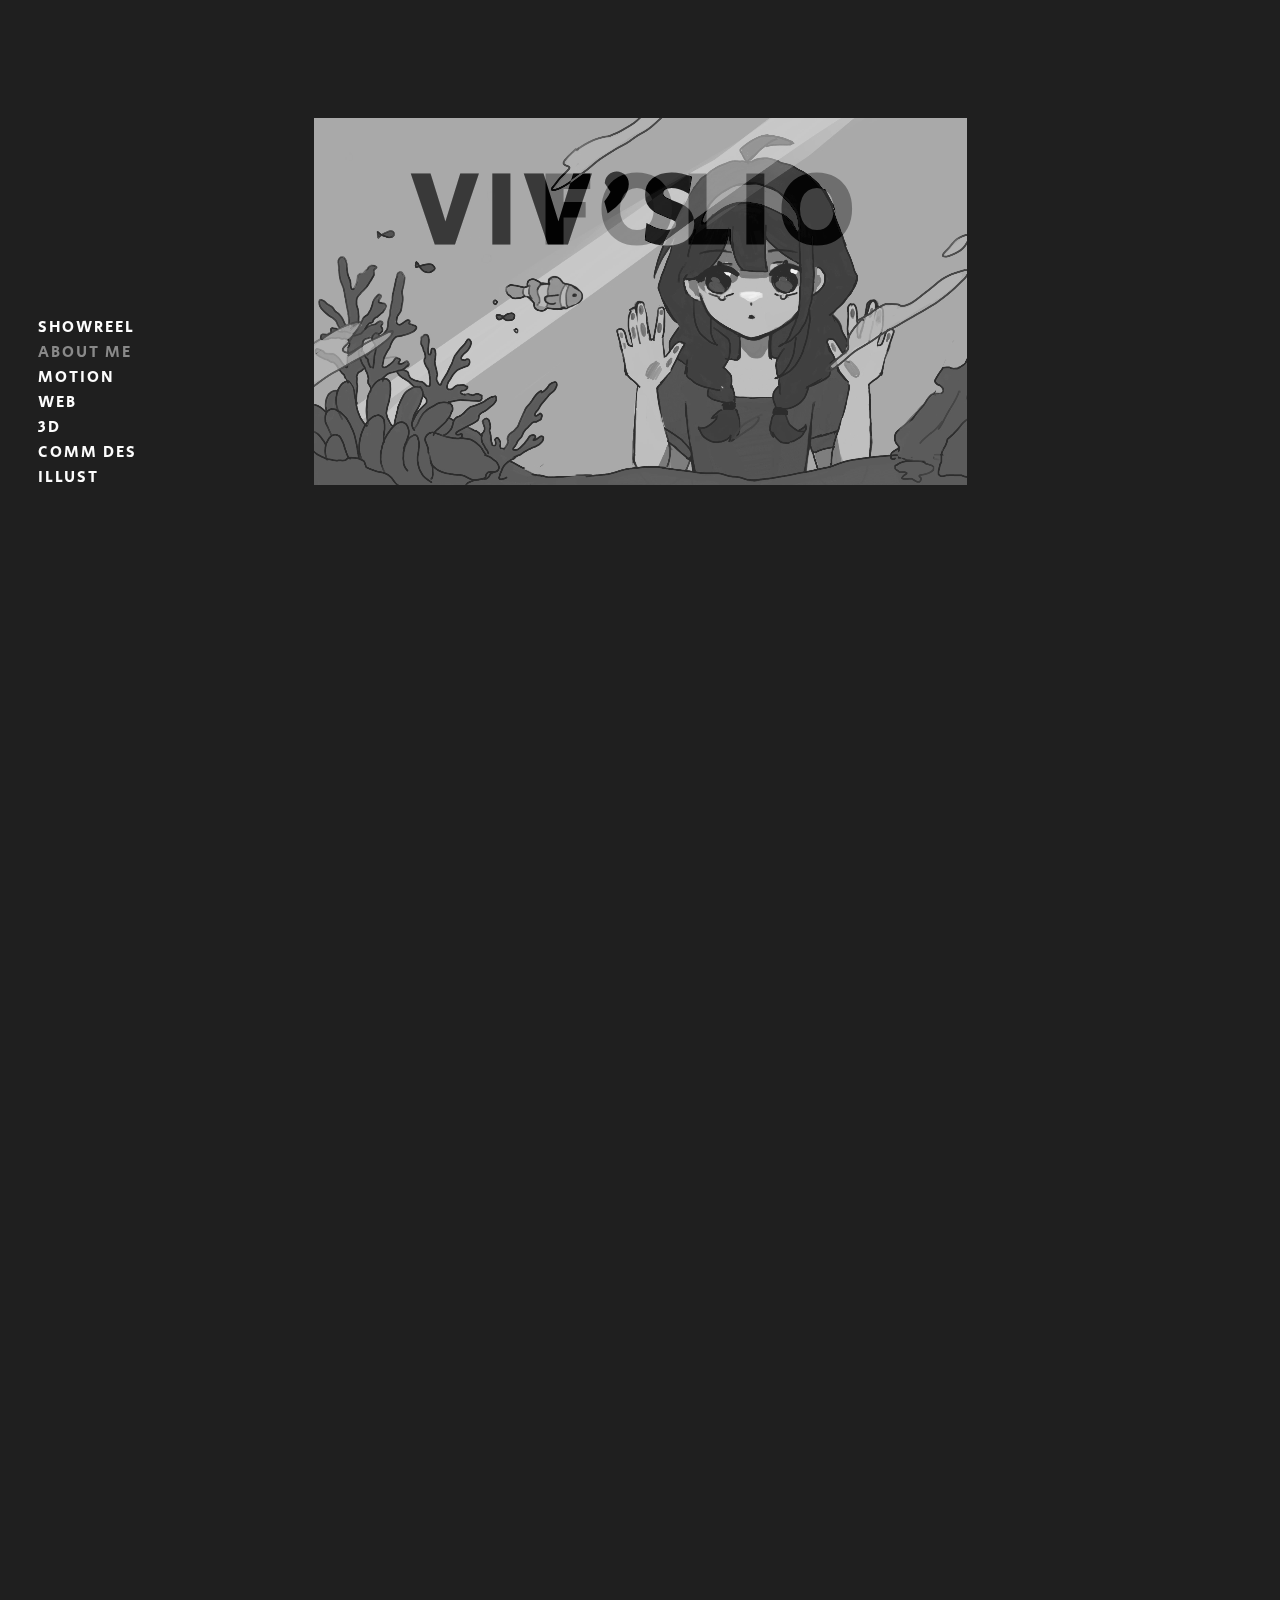
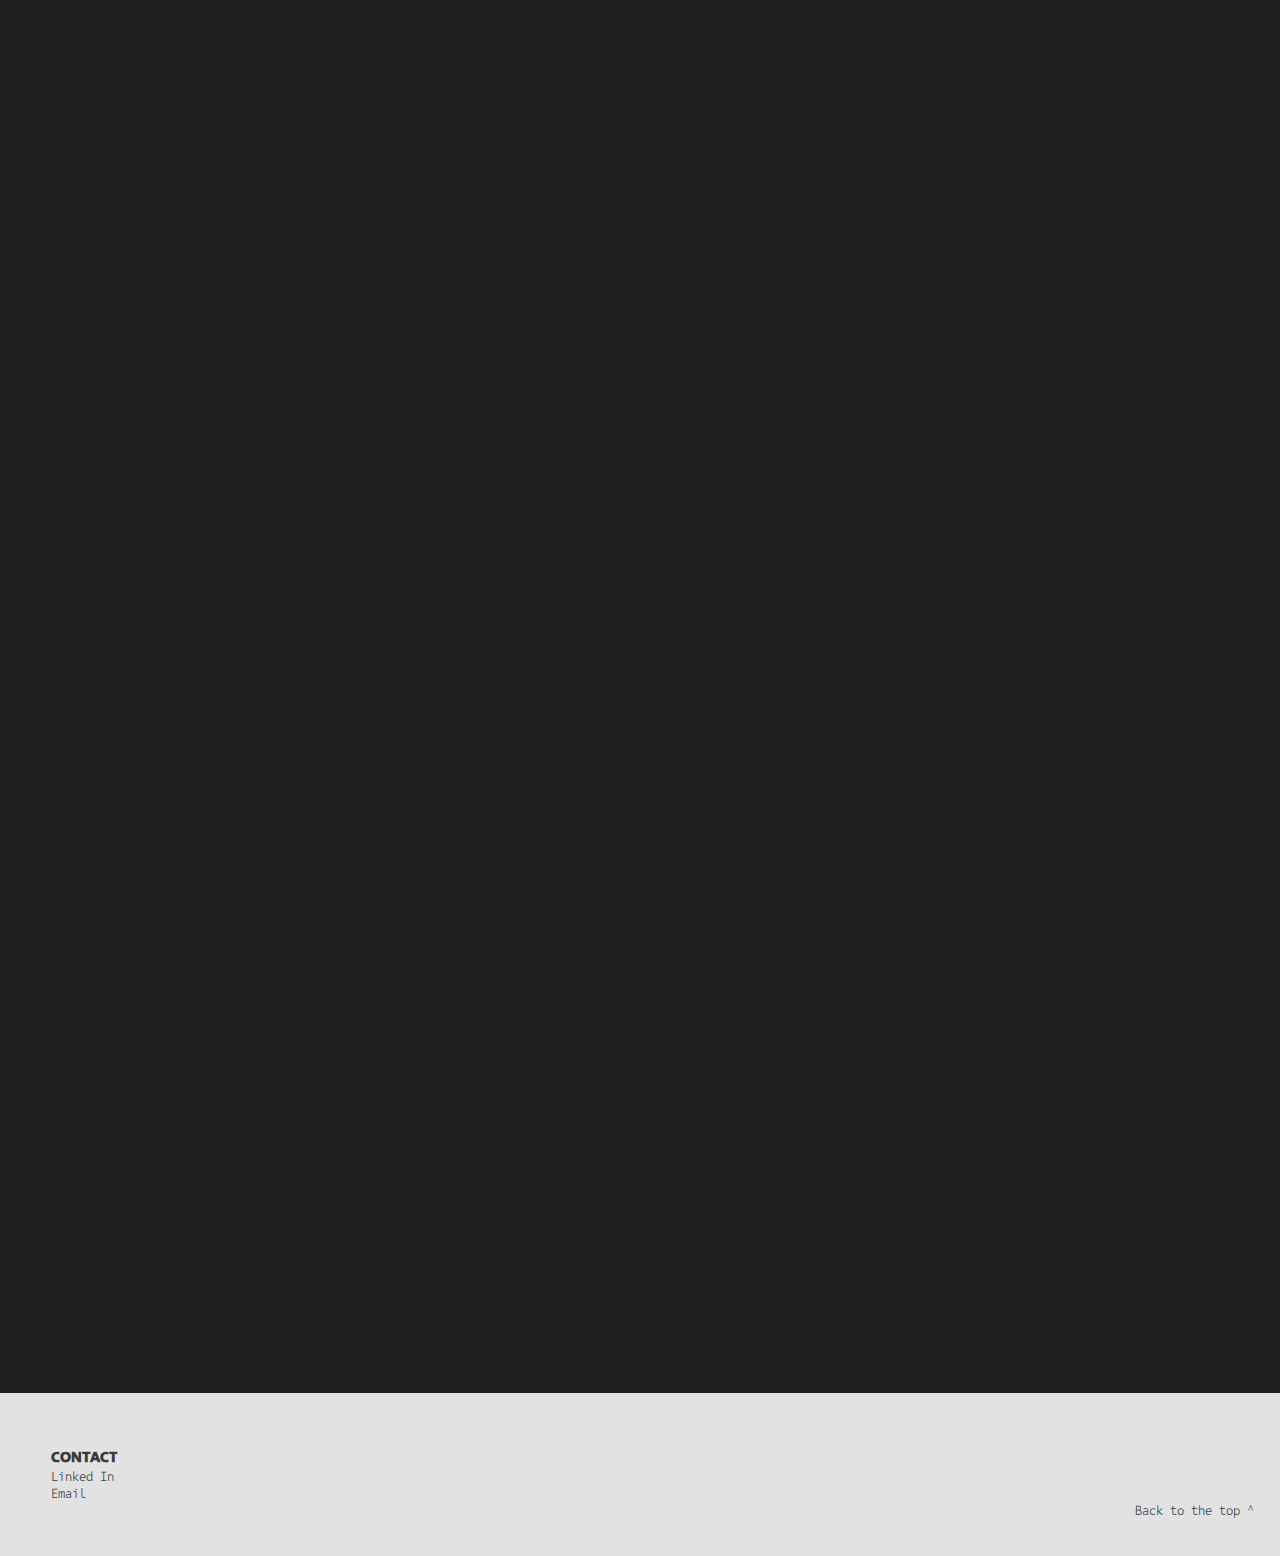
==== commit c47af088: "zine link fixes" ====
--- a/index.html
+++ b/index.html
@@ -6,7 +6,7 @@
 	<link rel="stylesheet" href="aos-master/dist/aos.css" />
 	<script src="https://ajax.googleapis.com/ajax/libs/jquery/3.6.0/jquery.min.js"></script>
 
-	<meta charset="utf-8">
+	<meta name="viewport" content="width=device-width, initial-scale=1.0" charset="utf-8">
     <link rel="stylesheet" href="https://fonts.googleapis.com/css?family=Secular+One|Source+Sans+Pro|Noto+Sans+Devanagari">
 	<link href="https://fonts.googleapis.com/css2?family=Passion+One:wght@400;700;900&family=Reddit+Mono:wght@200..900&family=Roboto+Mono:ital,wght@0,100..700;1,100..700&display=swap" rel="stylesheet">
 </head>
@@ -224,17 +224,17 @@
 			
 		<div class = "drawingsection">
 			<a href="https://www.yumpu.com/en/document/view/65536654/lots-wife-edition-2-2021" target=”_blank” > 
-				<div class ="zinecont"> 
+				<div id = "zineimg1" class ="zinecont"> 
 					<img src="images/illust/viviennelam.pixelart.anime.2.png" id = "lotswifecover" class="illust"> 
 				</div>
 			</a>
 			<a href = "https://drive.google.com/drive/u/3/folders/13IxkqHqr2XqkUUAH7fJuivTV7MjHlETJ" target=”_blank”>
-				<div class ="zinecont"> 
+				<div id = "zineimg2" class ="zinecont"> 
 					<img src="images/illust/image.png" class="illust">
 				</div>
 			</a>
 			<a href = "https://oursummersongzine.carrd.co/" target=”_blank”>
-				<div class ="zinecont"> 
+				<div id = "zineimg3" class ="zinecont"> 
 					<img src="images/illust/summerzine.jpg" class="illust">
 				</div>
 			</a>
--- a/css/style.css
+++ b/css/style.css
@@ -565,14 +565,21 @@
 	width: 20vw;
     position: relative;
 	display: inline-block;
-	left: 20vw;
 	cursor: pointer;
 }
 
 #lotswifecover{
 	width: 21vw;
+}
+
+#zineimg1 {
     margin-bottom: 4vh;
     padding-right: 1vw;
+	left: 20vw;
+}
+
+#zineimg2, #zineimg3 {
+	left: 20vw;
 }
 
 .zinecont {
@@ -676,7 +683,7 @@
 	right: 2vw;
 }
 
-@media (max-width: 680px) {
+@media only screen and (max-width: 830px) {
 	body {
 		margin: 0;
 		width: 100%;
@@ -699,7 +706,7 @@
 		width: fit-content;
 		max-height: fit-content;
 		min-height: fit-content;
-		width: 96.6vw;
+		width: 100%;
         overflow: hidden;
 	}
 
@@ -709,7 +716,7 @@
         left: 0;
         object-fit: contain;
         overflow: hidden;
-        width: 98vw;
+		width: 100%;
 	}
 
 	#intropage video {
@@ -722,6 +729,14 @@
 
 	}
 
+	#about {
+		width: 100%;
+	}
+
+	.abouttxtformat{
+		display: block;
+	}
+
 	.srtitle{
 		visibility: hidden;
 		position: absolute;
@@ -737,19 +752,26 @@
 
 	#abttitle {
 		font-size: 30px;
+		left: 10vw;
 	}
 
 	#aboutmedesc{
-		width: 285px;
+		width: 212px;
+		transform: none;
+		left: 26vw;
+		position: relative;
 	}
 
 	#aboutmecont {
-		padding-top: 6vh;
+		padding-top: 4vh;
+		left: 0;
+		transform: none;
 	}
 
 	#socialcont{
-		margin-top: 24%;
+		margin-top: 15%;
 		padding-bottom: 10vw;
+		left: 45%;
 	}
 
 	.prevvid3d {
@@ -759,9 +781,11 @@
 
 	.animprevcont {
 		display:block;
-		height: 40vh;
-		width: 98vw;
+		height: fit-content;
+		width: 100%;
 		background-color: #ffffff00;
+		overflow: hidden;
+		margin-top: -2vw;
 	}
 
 	#anim1{
@@ -771,10 +795,12 @@
 	}
 
 	#anim2, #anim3{
-		left: 0px
+		left: 0px;
+		width: 100%;
 	}
 	#anim4, #anim5{
 		left: 0px;
+		width: 100%;
 	}
 
 	.myworkstitle {
@@ -801,12 +827,13 @@
 		position: absolute;
 		padding-left: 14vw;
 		right: 0;
-		top: 0;
-		width: 290px; 
+		width: 47vw;
+		left: 40vw;
 	}
 
 	#albumdesc1{
 		top: 94vw;
+
 	}
 
 	#albumdesc2{
@@ -825,12 +852,16 @@
 
 	#pncdesc{
 		padding-left: 5vw;
-		width: 405px;
+		width: 90vw;
 	}
 
 	.illust{
 		width: 44vw;
-        left: 3vw;s
+        left: 3vw;
+	}
+	.illustcaption {
+		left: 12vw;
+		width: 78vw;
 	}
 
 	#lotswifecover{
@@ -848,4 +879,12 @@
 		padding-bottom: 2vw;
 	}
 
+	#backtotopbutton{
+		right: 7vw;
+	}
+
+	.subheading {
+		font-size: 17px;
+	}
+
 }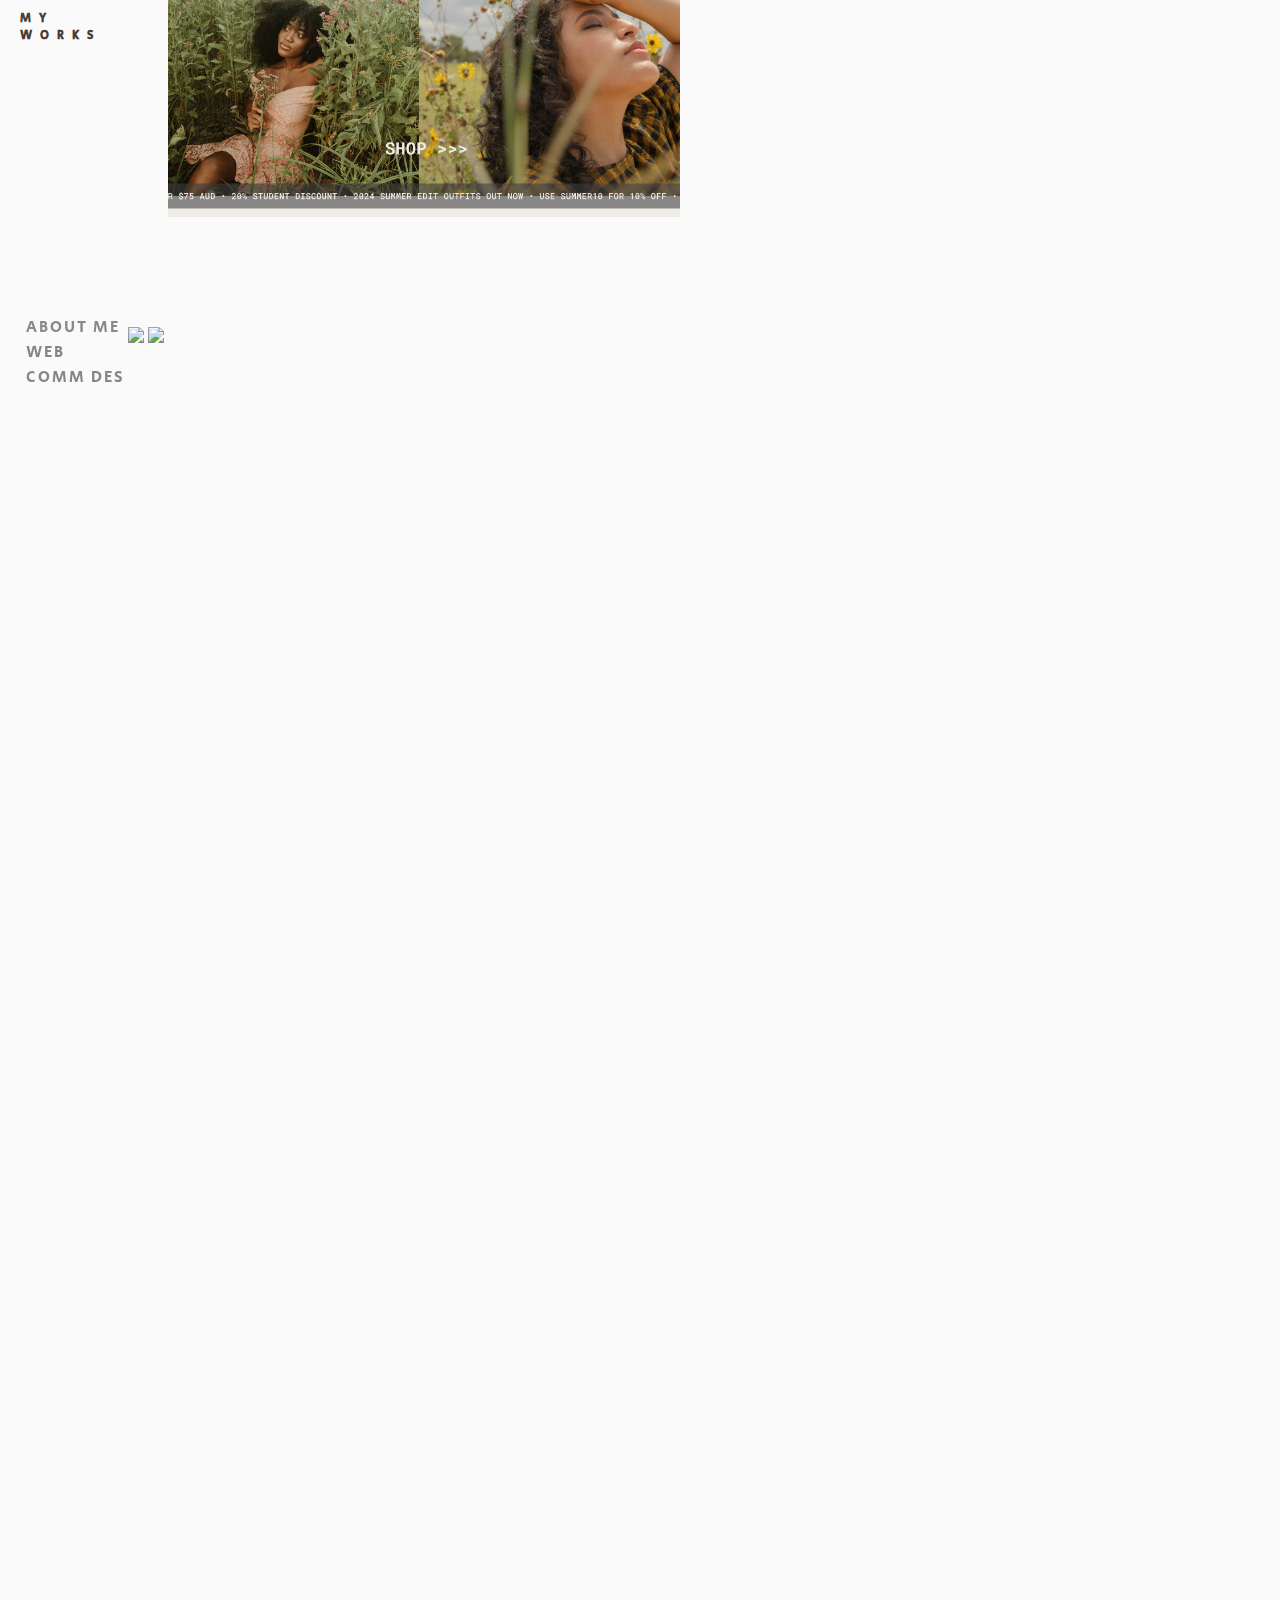
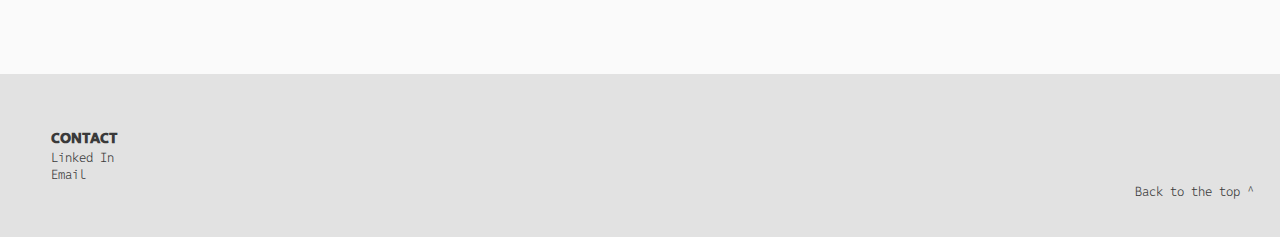
==== commit 2b67eb4b: "siteupdate" ====
--- a/index.html
+++ b/index.html
@@ -23,46 +23,46 @@
 	
 	</div>  -->
 	
-	  <div id="intropage" class = "pagesection">
+	  <div id="intropage" class = "header">
 		<div id = "introheading">	
-			<h1 id = "nametxt" class = "introheadingformat"> VIV'S </h1>
-			<h1 id = "folio" class = "introheadingformat"> FOLIO </h1>
-		</div>
-
-			<div id = "introanimationcont"> 
+			<h1 id = "mainheading" class = "introheadingformat"> MY WORKS </h1>
+		</div>
+
+		<!--	<div id = "introanimationcont"> 
 				<video id="background-video" autoplay loop muted>
 				<source src="images/Comp%201_1.mp4" type="video/mp4">
 				</video>
-			</div>
-			
-		
-
-		  <div data-aos="fade-right" id= "nav" class="sidenav">
-		   <a href="#showreel" id="showreeltxt"> SHOWREEL <br></a>
-		   <a href="#about" id="abouttxt"> ABOUT ME <br></a>
-		   <a href="#motion" id="workstxt"> MOTION<br></a>
-		   <a href="#web" id="webdesworks"> WEB<br></a>
-		   <a href="#threed" id="threedtxt"> 3D <br></a>
-		   <a href="#design" id="commdestxt"> COMM DES <br></a>
-		   <a href="#illust" id="illusttxt"> ILLUST <br></a>
-		  </div>
-	</div>
-
-	
-	<div id="showreel" class = "pagesection" data-aos="fade-up">
-	  	<div data-aos="flip-down"id = "showtxtcont" class="srtitle"><h1 class = "showtxt"> SHOW </h1></div>
-		<div data-aos="flip-up" id = "reeltxtcont" class="srtitle"><h1 class = "reeltxt"> REEL </h1></div>
-		<iframe id = "showreelvid" src="https://drive.google.com/file/d/1agS4_h0a1CqsWajdd9Yp7eTPoHaSAf7b/preview" width="1080" height="520" allow="autoplay"></iframe>
-	</div>
-	
+			</div> -->
+	</div>
+
+	<div data-aos="fade-right" id= "nav" class="sidenav">
+		<a href="#about" id="abouttxt"> ABOUT ME <br></a>
+		<a href="#web" id="webdesworks"> WEB<br></a>
+		<a href="#commdes" id="commdestxt"> COMM DES <br></a>
+	</div>
+	
+	<div id="showcaseworks"  class = "pagesection" data-aos="fade-up" > 
+
+		<a href = "https://www.figma.com/proto/eoCPQDtgUajMWvxyieIed6/Untitled?node-id=281-13&node-type=frame&t=stRZETPd0nuMBcjx-1&scaling=scale-down&content-scaling=fixed&page-id=0%3A1&starting-point-node-id=2%3A11">
+			<img id= "mainimg" class= "catalougepage" src = "images/interactiveposter/main.png">
+		</a>
+		<img id = "edmex" src = "images/edmsample.png">
+		<a href="https://www.figma.com/proto/eoCPQDtgUajMWvxyieIed6/Untitled?node-id=29-15&node-type=canvas&t=SFqdfiby3vuojXSF-1&scaling=min-zoom&content-scaling=fixed&page-id=15%3A3" target=”_blank”>
+			<img id = "uxuiex" src = "images/uxui/webprev.PNG" >
+		</a>
+
+		
+
+	</div>
+
 	<div id="about" class = "pagesection" data-aos="fade-up" >
 
 		<div id = "aboutmecont">
 			<h1 id = "abttitle" class = "abouttxtformat"> ABOUT <br> ME </h1>
-			<p id = "aboutmedesc" class = "abouttxtformat"> Hi! I'm Vivienne Lam and
-			I've graduated with a Bachelors of Design & IT majoring in Interactive Media. I enjoy
-			being pushed creatively where I have really enjoyed the range of communication design projects I have completed within my course where I am especially interested in web design as well as animation and motion.
-			I am always be looking for ways to grow my skillset as well as learn new skills within the digital design field!  </p>
+			<p id = "aboutmedesc" class = "abouttxtformat"> Hi! I'm Vivienne and
+			I've graduated with a Bachelors of Design & IT majoring in Interactive Media. I have really enjoyed the range of communication design projects I have completed within my course and 
+			I am always exploring different ways of pushing my creativity within my work!
+		  </p>
 		</div>
         
 
@@ -82,8 +82,13 @@
 	
 
 	 </div>
-	
-	 <div id ="motion" class = "pagesection" data-aos="fade-up">
+
+
+	<!-- <div id = "pdffolio" class = "pagesection">
+		<iframe src="https://drive.google.com/file/d/1_5p4E1j0x0ayBkfofnTz0U6PKL-TKDyJ/preview" width="640" height="480" allow="autoplay"></iframe>
+	</div> -->
+	
+	<!-- <div id ="motion" class = "pagesection" data-aos="fade-up">
 	  
 		<h1 class= "myworkstitle"> ANIMATION. MOTION </h1>
 		<p id = "animsubtext"> - Click on the videos you would like to watch in full!</p>
@@ -124,7 +129,7 @@
 		</div>
 
 
-		<!-- <div id="animstoryboardsection">
+		<div id="animstoryboardsection">
 			<div>
 				<img class = "sbimage" src="images/Untitled_Artwork (45).png">
 				<img class = "sbimage" src="images/Untitled_Artwork 1 (2).png">
@@ -134,15 +139,13 @@
 			<div>
 				<img class = "sbimage" src="images/Storyboard_Template_2021.png">
 			</div>
-		</div> -->
-	</div>
-	
-	
+		</div> 
+	</div>--> 
+
+
 	<div data-aos="fade-up" id="web" class = "pagesection">
 		 
-		 <h1 class= "myworkstitle"> WEB. UI/UX </h1>
-		 <h2 id = "websubheading"  class = "subheading">  UI/UX</h2>
-		 <p id = "websubheading" > Works coming soon...</p>
+		 <h1 class= "myworkstitle"> WEB.</h1>
 		 <h2 id = "websubheading"  class = "subheading"> WEBSITES</h2>
 		 <div id="weblinksection">
 
@@ -164,8 +167,35 @@
 		  </div>
 		 
 	</div>
-		 
-	<div class = "pagesection" data-aos="fade-up" id ="threed">
+
+	<div  data-aos="fade-up" id="commdes" class = "pagesection"> 
+		
+		
+		<h1  class= "myworkstitle"> COMM DES </h1>
+		
+		<div id ="albumdescont">
+			<audio id="audio" src="REMEMBERING%20YESTERDAYS.mp3"></audio>
+			<image src="images/commdes/1-Sounding-Type-Template-Sleeve.png" id="disc" onclick = "playdisc()"></image>
+
+			<image src="images/commdes/maybealbum.png" id="albumcover" class = "albumfit"></image>
+			<image src="images/commdes/backofcover3.png" id="albumback" class = "albumfit"></image>
+		</div>
+		
+		
+		<p id="albumdesc1" class="albumdesc">  - An album design based around the instrumental track 'Remembering Yesterdays' by Mocky.</p>
+		<p id="albumdesc2" class="albumdesc">  - Click the disc to play the track! </p>
+		
+		<div> 
+			<image src="images/commdes/tripp.jpg" id="tripytch" class ="visualidentity" ></image>
+			<image src="images/commdes/heLP.jpg" id="shoeposter" class ="visualidentity"></image>
+			<p id="pncdesc"> - People + Climate Design Project focusing on developing a wearable with a focus on a chosen social issue.</p>
+		</div>
+
+		
+	
+	</div> 
+		 
+	<!-- <div class = "pagesection" data-aos="fade-up" id ="threed">
 			 
 		<h1 class= "myworkstitle"> 3D </h1>
 			 
@@ -183,37 +213,14 @@
 				<video id="charanim" class ="prevvid3d" autoplay muted loop>
 					<source src="images/3d/char.mp4" type="video/mp4">
 				</video>		 
-			 
+			 <p> - Utilized Maya, Unity and Substance painter. </p>
+
+
 		</div>		
 	</div>
 		 	
 		
-	<div  data-aos="fade-up" id ="design" class = "pagesection"> 
-		
-		
-		<h1 class= "myworkstitle"> COMM DES </h1>
-		
-		<div id ="albumdescont">
-			<audio id="audio" src="REMEMBERING%20YESTERDAYS.mp3"></audio>
-			<image src="images/commdes/1-Sounding-Type-Template-Sleeve.png" id="disc" onclick = "playdisc()"></image>
-
-			<image src="images/commdes/maybealbum.png" id="albumcover" class = "albumfit"></image>
-			<image src="images/commdes/backofcover3.png" id="albumback" class = "albumfit"></image>
-		</div>
-		
-		
-		<p id="albumdesc1" class="albumdesc">  - An album design based around the instrumental track 'Remembering Yesterdays' by Mocky.</p>
-		<p id="albumdesc2" class="albumdesc">  - Click the disc to play the track! </p>
-		
-		<div> 
-			<image src="images/commdes/tripp.jpg" id="tripytch" class ="visualidentity" ></image>
-			<image src="images/commdes/heLP.jpg" id="shoeposter" class ="visualidentity"></image>
-			<p id="pncdesc"> - People + Climate Design Project focusing on developing a wearable with a focus on a chosen social issue.</p>
-		</div>
-
-		
-	
-	</div>
+
 	
 
 		 
@@ -262,12 +269,7 @@
 		</div>
 
 
-	</div>
-
-
-	
-	
-	
+	</div> -->
 
  	<div id = "footer" class = "pagesection">
 		<div id= "footercontactcont"> 
@@ -279,8 +281,7 @@
 		<a id = "backtotopbutton" class="footerlinks" href="#intropage"> Back to the top ^ </a>
 
 	</div> 
-	
-				
+			
 	
 	<script src="java.js"></script>	
 	<script src="aos-master/dist/aos.js"></script>
--- a/css/style.css
+++ b/css/style.css
@@ -5,9 +5,9 @@
 }
 
 body {
-	background: #1f1f1f;
+	background: #fafafa;
 	transition: all 1s ease;
-	margin: 10px 20px 10px;
+	margin: 10px 0px 10px;
     height: auto;
 }
 
@@ -30,7 +30,7 @@
 	color: #e2e2e2;
 	font-family: 'Secular One';
 	letter-spacing: 8px;
-	margin-top: 10%;
+	margin-top: 4%;
 	cursor:default;
 
 }
@@ -70,6 +70,21 @@
     z-index: 5;
 }
 
+.header {
+	margin: 0px 20px 0px;
+}
+
+#web , #commdes {	
+    background-color: #2b2b2b;
+    padding: 1vw;
+	width: 100%;
+	overflow: hidden;
+}
+
+#commdes {
+	padding-bottom: 5vh;
+}
+
 .pagesection {
 	position: relative;
     display: block;
@@ -117,47 +132,26 @@
     left: 45%;
 }
 
-
+/*
 #intropage video {
     width: 51vw;
 	position: relative;
-}
+}*/
 
 #introheading {
 	position: relative;
     width: fit-content;
-    left: 60%;
 }
 
 .introheadingformat {
 	position: absolute;
 	cursor: default;
-	top: 10vw;
-    z-index: 10;
-	transition: all 1.5s ease;
-	mix-blend-mode: difference;
-}
-
-#folio{
-	color: #3b3b3b;
-	margin-left: 10vw;
-}
-
-#folio:hover{
-	transition: all 1.5s ease-in-out;
-	top: 16vw;
-}
-
-#nametxt:hover~#folio{
-	 transition: all 1.5s ease-in-out;
-	 top: 16vw;
-}
-
-.nametxtwave{
-	position: absolute;
-	visibility: hidden;
-	color: #efefef;
-}
+	color: #4c3d34;
+	font-size: 12px;
+}
+
+
+
 
 .introdesc, .introdescsocials {
 	font-family: 'Cormorant Infant';
@@ -179,7 +173,7 @@
 	text-align: left;
 	line-height:25px;
 	font-family: 'Secular One';
-	left: 3%;
+	left: 2vw;
 	top: 35%;
 	letter-spacing: 2px;
 
@@ -187,7 +181,7 @@
 
 .sidenav, a:link, a:visited {
     text-decoration: none;
-	color: #fdfdfd
+	color: #868686;
 }
 
 #hidnavtxt1, #hidnavtxt2, #hidnavtxt3{
@@ -204,7 +198,7 @@
 }
 
 
-/*SR*/
+/*SR
 
 #showreelvid {
 	position: relative;
@@ -252,8 +246,33 @@
     right: 0%;
     top: 70%;
 	width:fit-content;
-}
-
+}*/
+
+#showcaseworks {
+	padding-left: 10vw;
+	padding-top: 2vw;
+}
+
+.catalougepage {
+	position: relative;
+	width: 25vw;
+}
+
+#mockupfashionsite {
+	position: relative;
+	left: 50%;
+}
+
+#uxuiex {
+	position: relative;
+	width: 40vw;
+	bottom: 14vh;
+}
+
+#edmex {
+	position: relative;
+	width: 13vw;
+}
 
 /*abtme*/
 
@@ -283,8 +302,13 @@
 	width: fit-content;
     position: relative;
     margin-top: 5%;
+    margin-bottom: 5%;
+    padding-right: 1.5vw;
+    padding-bottom: 3vh;
     left: 50%;
     transform: translate(-50%, 0%);
+    background-color: #2b2b2b;
+    border-radius: 50px;
 }
 
 #socialicons {
@@ -333,6 +357,8 @@
     margin: 0;
     text-align: end;
     letter-spacing: 0px;
+	color: #5c5c5c;
+	
 }
 
 #aboutmedesc{
@@ -341,6 +367,8 @@
 	left: 112%;
 	top: 38%;
 	width: 350px;
+	color: #2b2b2b;
+	font-weight: 300;
 }
 
 
@@ -443,6 +471,7 @@
     position: relative;
     width: 95vw;
     height: 60vh;
+	margin-top: -7vh;
 }
 
 #weblinkbuttons {
@@ -698,6 +727,17 @@
 		visibility: hidden;
 	}
 
+	.header {
+		position: relative;
+		display: block;
+		align-items: center; 
+		justify-content: center;
+		width: fit-content;
+		max-height: fit-content;
+		min-height: fit-content;
+        overflow: hidden;
+	}
+
 	.pagesection {
 		position: relative;
 		display: block;
@@ -706,7 +746,6 @@
 		width: fit-content;
 		max-height: fit-content;
 		min-height: fit-content;
-		width: 100%;
         overflow: hidden;
 	}
 
@@ -857,7 +896,7 @@
 
 	.illust{
 		width: 44vw;
-        left: 3vw;
+		left: -16vw;
 	}
 	.illustcaption {
 		left: 12vw;
@@ -867,7 +906,7 @@
 	#lotswifecover{
 		width: 52vw;
         margin-bottom: 2vh;
-        left: 22vw;
+		left: 0px;
 	}
 
 	.illustchar {
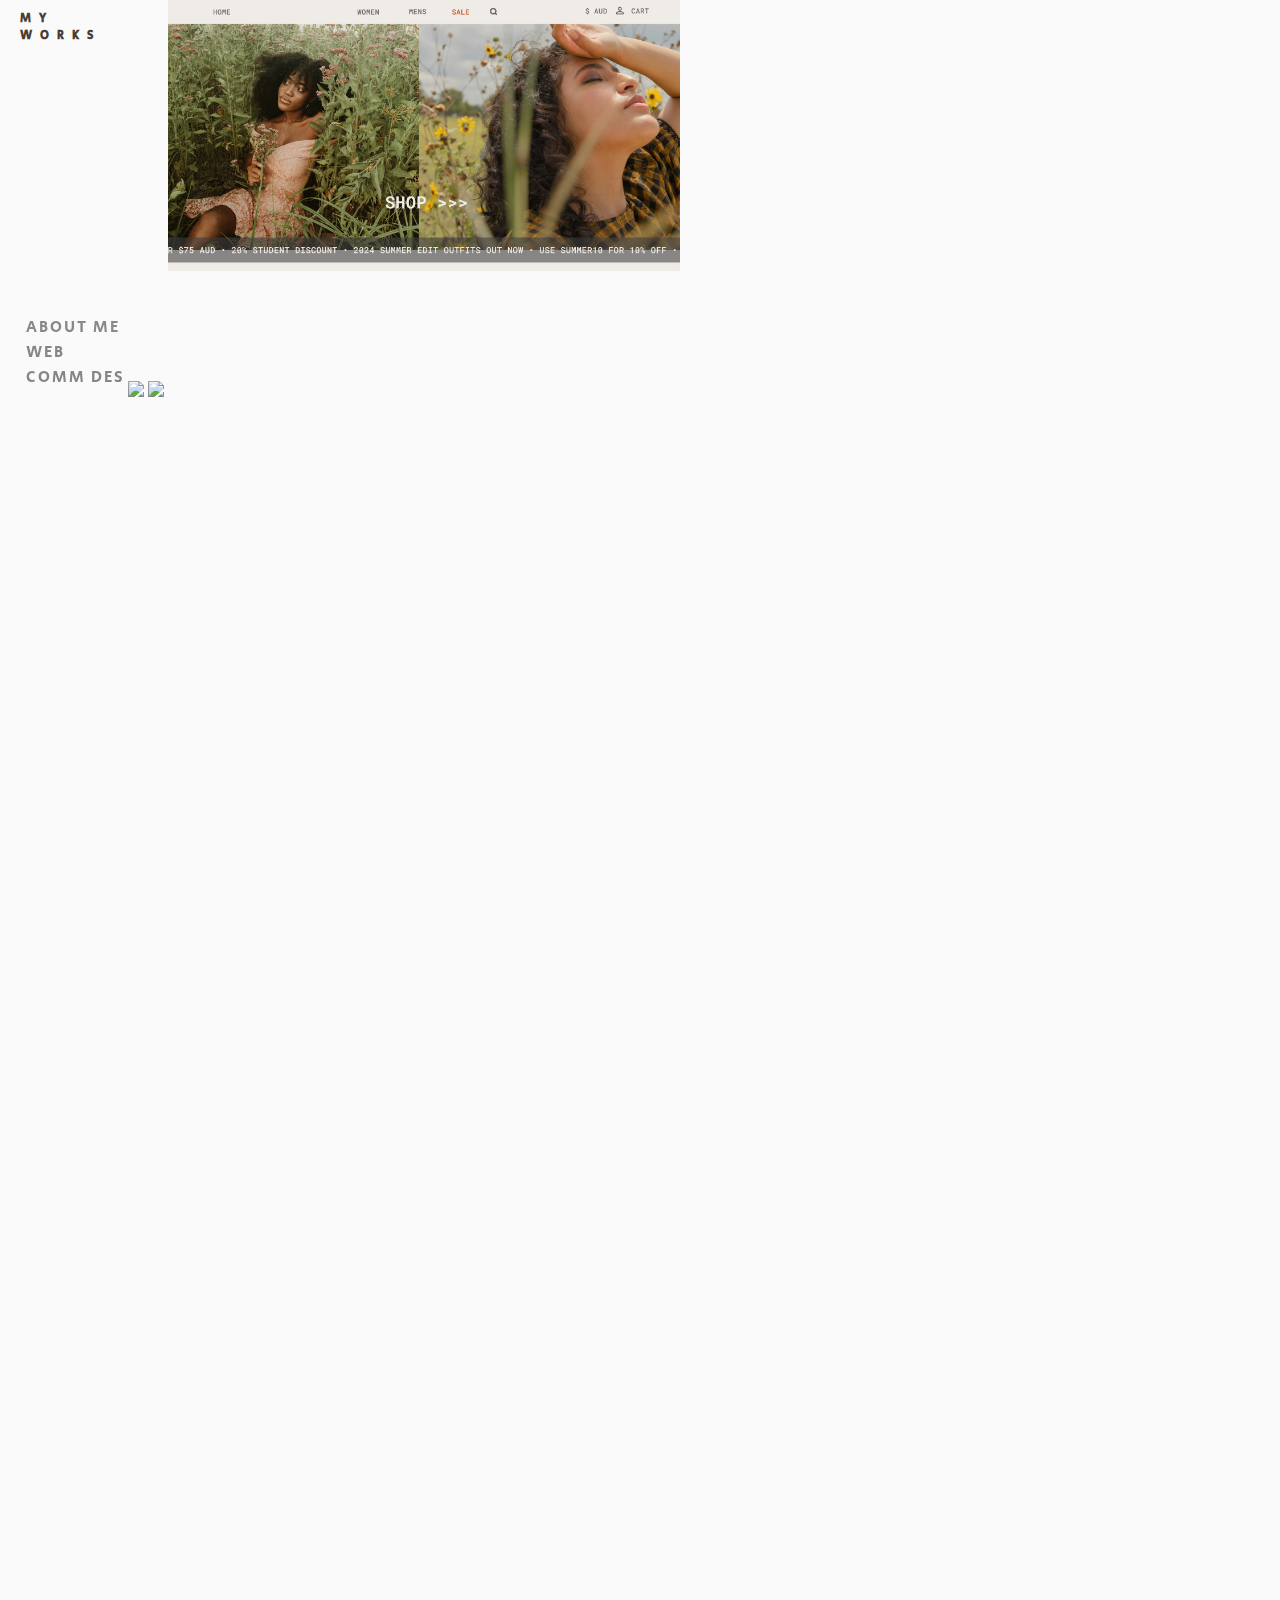
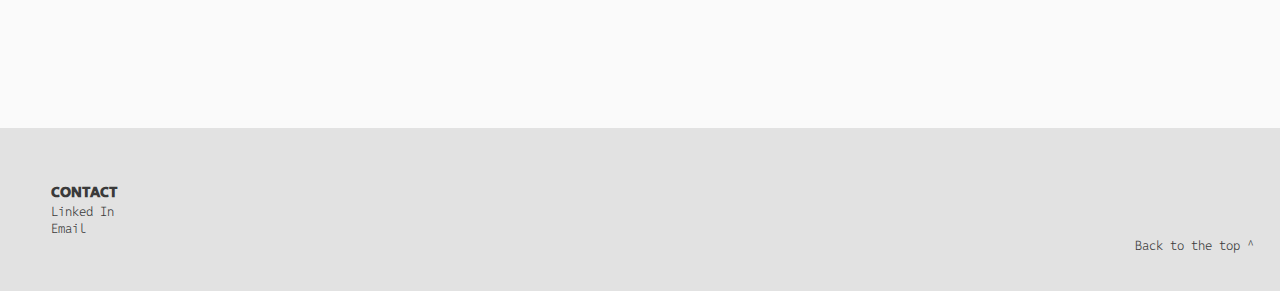
==== commit 3d2226f4: "responsive implementations" ====
--- a/index.html
+++ b/index.html
@@ -35,12 +35,19 @@
 			</div> -->
 	</div>
 
-	<div data-aos="fade-right" id= "nav" class="sidenav">
-		<a href="#about" id="abouttxt"> ABOUT ME <br></a>
-		<a href="#web" id="webdesworks"> WEB<br></a>
-		<a href="#commdes" id="commdestxt"> COMM DES <br></a>
-	</div>
-	
+	<div id="menucont">
+		<div id="hamburgermenu" onclick="openMenu()">
+			<svg width="40px" height="50px" clip-rule="evenodd" fill-rule="evenodd" stroke-linejoin="round" fill="#4c3d34" stroke-miterlimit="2" viewBox="0 0 24 24" xmlns="http://www.w3.org/2000/svg"><path d="m22 16.75c0-.414-.336-.75-.75-.75h-18.5c-.414 0-.75.336-.75.75s.336.75.75.75h18.5c.414 0 .75-.336.75-.75zm0-5c0-.414-.336-.75-.75-.75h-18.5c-.414 0-.75.336-.75.75s.336.75.75.75h18.5c.414 0 .75-.336.75-.75zm0-5c0-.414-.336-.75-.75-.75h-18.5c-.414 0-.75.336-.75.75s.336.75.75.75h18.5c.414 0 .75-.336.75-.75z" fill-rule="nonzero"/></svg>
+		</div>
+		
+		<div data-aos="fade-right" id= "nav" class="sidenav">
+			<a href="#about" id="abouttxt"> ABOUT ME <br></a>
+			<a href="#web" id="webdesworks"> WEB<br></a>
+			<a href="#commdes" id="commdestxt"> COMM DES <br></a>
+		</div>
+	</div>
+
+		
 	<div id="showcaseworks"  class = "pagesection" data-aos="fade-up" > 
 
 		<a href = "https://www.figma.com/proto/eoCPQDtgUajMWvxyieIed6/Untitled?node-id=281-13&node-type=frame&t=stRZETPd0nuMBcjx-1&scaling=scale-down&content-scaling=fixed&page-id=0%3A1&starting-point-node-id=2%3A11">
--- a/css/style.css
+++ b/css/style.css
@@ -70,6 +70,7 @@
     z-index: 5;
 }
 
+
 .header {
 	margin: 0px 20px 0px;
 }
@@ -167,6 +168,11 @@
 
 
 /*nav*/
+#hamburgermenu {
+	visibility: hidden;
+	z-index: 100;
+}
+
 .sidenav{
 	grid-column: 1;
 	position: fixed;
@@ -176,7 +182,11 @@
 	left: 2vw;
 	top: 35%;
 	letter-spacing: 2px;
-
+	z-index: 100;
+}
+
+#nav{
+	display: block;
 }
 
 .sidenav, a:link, a:visited {
@@ -272,6 +282,11 @@
 #edmex {
 	position: relative;
 	width: 13vw;
+}
+
+#edmex:hover, #uxuiex:hover, #mainimg:hover  {
+	opacity: 80%;
+	transition: all 0.2s ease;
 }
 
 /*abtme*/
@@ -722,11 +737,6 @@
 		font-size: 12px;
 	}
 
-
-	#introheading{
-		visibility: hidden;
-	}
-
 	.header {
 		position: relative;
 		display: block;
@@ -737,6 +747,41 @@
 		min-height: fit-content;
         overflow: hidden;
 	}
+	.introheadingformat {
+		position: relative;
+		width: 120px;
+	}
+	
+	#hamburgermenu{
+		visibility: visible;
+		position: fixed;
+		right: 0;
+		margin-top: -40px;
+		margin-right: 12px;
+		cursor: pointer;
+		color: #4c3d34;
+	}
+
+	#hamburgermenu:hover{
+		opacity: 80%;
+		transition: all 0.2s ease-in-out;
+	}
+	
+	.sidenav{
+		top: 46px;
+        left: 0;
+        right: 12px;
+		text-align: right;
+		transition: all 0.2s ease-in-out;
+	}
+
+	#nav{
+		display: none;
+	}
+
+	.visible {
+		visibility: visible;
+	}
 
 	.pagesection {
 		position: relative;
@@ -768,6 +813,24 @@
 
 	}
 
+	#showcaseworks {
+		padding-left: 5vw;
+		padding-top: 1vw;
+	}
+
+	#mainimg {
+		width: 55vw;
+	}
+
+	#edmex {
+		width: 28.5vw
+	}
+
+	#uxuiex {
+		width: 84vw;
+		bottom: 0;
+	}
+	
 	#about {
 		width: 100%;
 	}
@@ -792,25 +855,29 @@
 	#abttitle {
 		font-size: 30px;
 		left: 10vw;
+		position: absolute;
+		margin-top: -35px;
 	}
 
 	#aboutmedesc{
 		width: 212px;
 		transform: none;
-		left: 26vw;
-		position: relative;
+		left: 158px;
+		margin-top: 6px;
 	}
 
 	#aboutmecont {
-		padding-top: 4vh;
+		transform: none;
+		margin-top: 8vh;
+        margin-left: 6vw;
 		left: 0;
-		transform: none;
 	}
 
 	#socialcont{
-		margin-top: 15%;
-		padding-bottom: 10vw;
-		left: 45%;
+		margin-top: 42%;
+		padding-bottom: 3vw;
+        width: 120px;
+        left: 50%;
 	}
 
 	.prevvid3d {
@@ -880,13 +947,15 @@
 	}
 
 	.visualidentity {
-		width: 63vw;
+		width: 95vw;
 		padding-top: 8vw;
 		left:0;
 	}
 
 	#shoeposter {
-		width: 31.5vw;
+		width: 54.5vw;
+        left: 20%;
+		top: -5vh;
 	}
 
 	#pncdesc{
